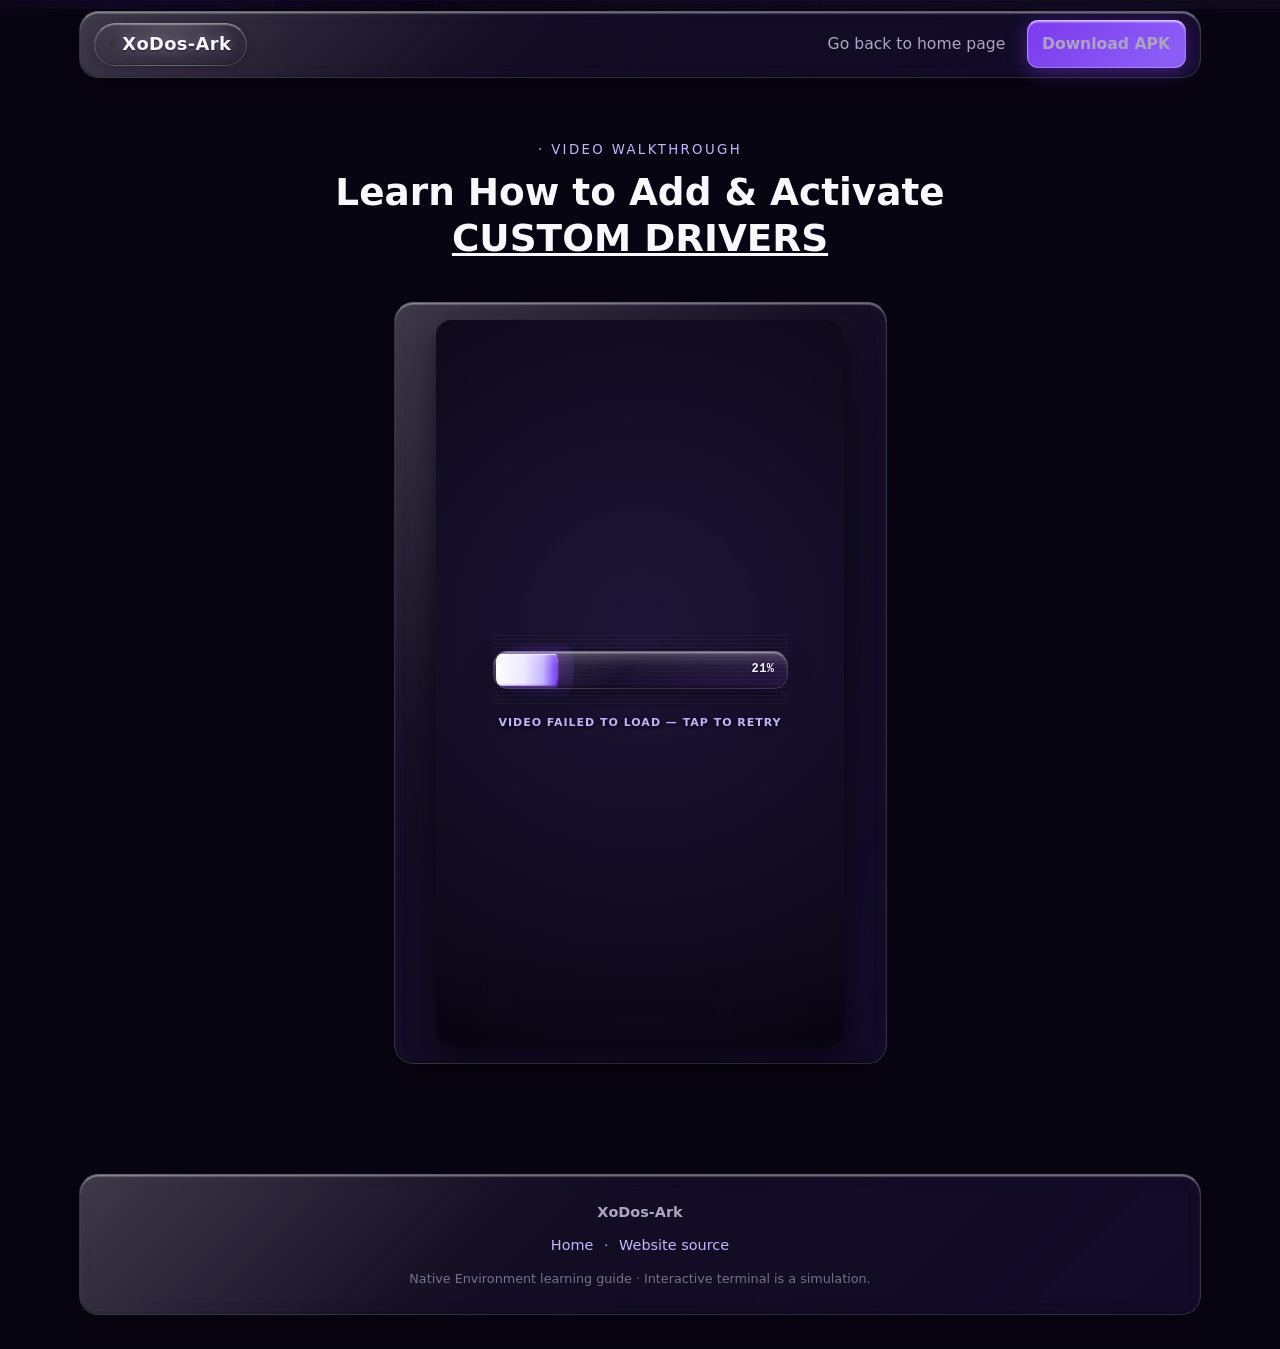
==== Active-cd-native.html @ 04476f74 "adding the html file that show User that how to add and set custom drivers for native part" ====
<!DOCTYPE html>
<html lang="en">
<head>
  <meta charset="UTF-8">
  <meta name="viewport" content="width=device-width, initial-scale=1.0, maximum-scale=5.0, viewport-fit=cover">
  <meta name="theme-color" content="#080512">
  <meta name="description" content="XoDos-Ark is a native Android app that wraps the XoDos emulator in a secure container.">
  <title>XoDos-Ark — Custom Drivers &amp; PRoot Vulkan Setup</title>

  <style>
    .native-command-row {
      display: flex;
      align-items: center;
      justify-content: flex-start;
      flex-wrap: wrap;
      gap: 0.65rem;
      width: 100%;
      margin-top: 0.45rem;
    }

    .native-command-row code {
      display: inline-block;
      order: 0;
      flex: 1 1 auto;
      min-width: 0;
      max-width: 100%;
      overflow-wrap: anywhere;
      white-space: normal;
    }

    .native-command-row .copy-command {
      order: 1;
      flex: 0 0 auto;
      margin-left: auto;
      min-height: 2.15rem;
      padding: 0.5rem 0.75rem;
      cursor: pointer;
    }

    .copy-command.is-copied {
      opacity: 0.8;
    }
  </style>

  <link rel="stylesheet" href="style.css">
</head>
<body>
  <div class="bg" aria-hidden="true">
    <div class="orb orb-a"></div>
    <div class="orb orb-b"></div>
    <div class="grid"></div>
  </div>

  <nav aria-label="Primary navigation">
    <div class="nav-inner glass">
      <a class="brand" href="index.html" aria-label="XoDos-Ark home">
        <img
          class="brand-logo"
          src="assets/logo.png"
          alt=""
          width="52"
          height="52"
          decoding="async"
        >
        <span>XoDos-Ark</span>
      </a>

      <button class="nav-toggle" id="navToggle" type="button" aria-label="Toggle menu" aria-expanded="false" aria-controls="navMenu">
        <span></span><span></span><span></span>
      </button>

      <div class="nav-links" id="navMenu">
        <a href="index.html">Go back to home page</a>
        <a class="btn btn-primary" href="https://github.com/xodiosx/XoDos-Ark/releases" target="_blank" rel="noopener">Download APK</a>
      </div>
    </div>
  </nav>

 

  <!-- STEP 2: VIDEO WALKTHROUGH -->
  <section class="video-section wrap" aria-labelledby="demo-title">
    <div class="sec-head rv">
      <span class="kicker">· VIDEO WALKTHROUGH</span>
      <h2 id="demo-title">Learn How to Add &amp; Activate <br><u>CUSTOM DRIVERS</u></h2>
    </div>

    <div class="video-shell glass rv">
      <div class="video-frame">
        <video
          src="active-cd.mp4"
          title="XoDos-Ark Custom Drivers walkthrough"
          controls
          playsinline
          preload="metadata"></video>
      </div>
    </div>
  </section>

  <footer class="wrap">
    <div class="glass">
      <strong>XoDos-Ark</strong>
      <div class="foot-links">
        <a href="index.html">Home</a> · <a href="https://github.com/harshlalvani157-wq/xodos-ark.web" target="_blank" rel="noopener">Website source</a>
      </div>
      <p class="fine">Native Environment learning guide · Interactive terminal is a simulation.</p>
    </div>
  </footer>

  <!-- Copy handler matching improve-perfomance.html -->
  <script>
    (function () {
      'use strict';

      var buttons = document.querySelectorAll('[data-copy-target]');

      buttons.forEach(function (button) {
        button.addEventListener('click', async function () {
          var targetId = button.getAttribute('data-copy-target');
          var commandElement = document.getElementById(targetId);

          if (!commandElement) return;

          var commandText = commandElement.textContent.trim();
          var label = button.querySelector('span');

          async function copyText(text) {
            if (navigator.clipboard && window.isSecureContext) {
              await navigator.clipboard.writeText(text);
              return true;
            }

            var helper = document.createElement('textarea');
            helper.value = text;
            helper.setAttribute('readonly', '');
            helper.style.position = 'fixed';
            helper.style.left = '-9999px';
            helper.style.top = '0';

            document.body.appendChild(helper);
            helper.select();
            helper.setSelectionRange(0, helper.value.length);

            var successful = false;
            try {
              successful = document.execCommand('copy');
            } finally {
              document.body.removeChild(helper);
            }

            if (!successful) {
              throw new Error('Clipboard copy failed');
            }

            return true;
          }

          try {
            await copyText(commandText);
            button.classList.add('is-copied');
            if (label) label.textContent = 'Copied!';

            if (button._copyTimer) {
              clearTimeout(button._copyTimer);
            }

            button._copyTimer = setTimeout(function () {
              button.classList.remove('is-copied');
              if (label) label.textContent = 'Copy';
            }, 1800);
          } catch (error) {
            if (label) label.textContent = 'Failed';
            setTimeout(function () {
              if (label) label.textContent = 'Copy';
            }, 1800);
          }
        });
      });
    })();
  </script>

  <script src="main.js" defer></script>
</body>
</html>
---- style.css ----
:root {
  --bg: #080512;
  --bg-subtle: #120b22;
  --violet: #8b5cf6;
  --violet-glow: rgba(139, 92, 246, 0.4);
  --violet-soft: #c4b5fd;
  --ink: #f8f7fc;
  --ink-dim: #ada4c3;

  /* Optical Glass Tokens */
  --glass-bg: linear-gradient(135deg, rgba(255, 255, 255, 0.08) 0%, rgba(20, 13, 38, 0.6) 45%, rgba(139, 92, 246, 0.08) 100%);
  --glass-stroke: rgba(255, 255, 255, 0.14);
  --glass-stroke-top: rgba(255, 255, 255, 0.35);

  --lens-shadow: 0 10px 30px -8px rgba(2, 1, 8, 0.7),
                 inset 0 1.5px 1px 0 rgba(255, 255, 255, 0.4),
                 inset 0 -1.5px 2px 0 rgba(0, 0, 0, 0.4),
                 inset 0 0 16px 0 rgba(139, 92, 246, 0.06);

  --radius: 1.15rem;
  --font: system-ui, -apple-system, "Segoe UI", Roboto, "Helvetica Neue", Arial, sans-serif;
  --mono: ui-monospace, SFMono-Regular, Menlo, Consolas, monospace;
}

* {
  margin: 0;
  padding: 0;
  box-sizing: border-box;
}

/* Fluid Auto-Scaler: Everything based on rem scales to screen width */
html {
  scroll-behavior: smooth;
  font-size: clamp(13.5px, 3.8vw, 17px);
  background-color: var(--bg);
}

body {
  min-height: calc(var(--vvh, 1vh) * 100);
  background: var(--bg);
  color: var(--ink);
  font-family: var(--font);
  line-height: 1.55;
  overflow-x: hidden;
  -webkit-font-smoothing: antialiased;
  -webkit-tap-highlight-color: transparent;
}

::selection {
  background: var(--violet);
  color: #fff;
}

img, svg {
  max-width: 100%;
  height: auto;
}

.wrap {
  width: 100%;
  max-width: 68rem;
  margin: 0 auto;
  padding-inline: max(1rem, env(safe-area-inset-left), env(safe-area-inset-right));
}

/* ==========================================================================
   LOW-END OPTIMIZED AMBIENT BACKGROUND
   ========================================================================== */
.bg {
  position: fixed;
  inset: 0;
  z-index: -2;
  overflow: hidden;
  background: radial-gradient(1200px 700px at 80% -10%, var(--bg-subtle), transparent 70%), var(--bg);
  pointer-events: none;
}

.orb {
  position: absolute;
  border-radius: 50%;
  opacity: 0.65;
  transform: translateZ(0);
  will-change: transform;
}

.orb-a {
  width: 55vmax;
  height: 55vmax;
  left: -15vmax;
  top: -15vmax;
  background: radial-gradient(circle closest-side, rgba(91, 33, 182, 0.45) 0%, rgba(91, 33, 182, 0.2) 40%, rgba(91, 33, 182, 0.04) 70%, transparent 100%);
  animation: drift 28s ease-in-out infinite alternate;
}

.orb-b {
  width: 48vmax;
  height: 48vmax;
  right: -12vmax;
  bottom: -12vmax;
  background: radial-gradient(circle closest-side, rgba(67, 24, 154, 0.4) 0%, rgba(49, 46, 129, 0.18) 45%, rgba(49, 46, 129, 0.03) 75%, transparent 100%);
  animation: drift 34s ease-in-out infinite alternate-reverse;
}

@keyframes drift {
  0% { transform: translate3d(0, 0, 0); }
  100% { transform: translate3d(4vmax, 3vmax, 0); }
}

.grid {
  position: absolute;
  inset: 0;
  background-image: 
    linear-gradient(rgba(167, 139, 250, 0.04) 1px, transparent 1px),
    linear-gradient(90deg, rgba(167, 139, 250, 0.04) 1px, transparent 1px);
  background-size: 3.2rem 3.2rem;
  mask-image: radial-gradient(ellipse 90% 70% at 50% 0%, #000 35%, transparent 75%);
  -webkit-mask-image: radial-gradient(ellipse 90% 70% at 50% 0%, #000 35%, transparent 75%);
}

/* ==========================================================================
   CONVEX OPTICAL GLASS
   ========================================================================== */
.glass {
  position: relative;
  background: var(--glass-bg);
  border: 1px solid var(--glass-stroke);
  border-top-color: var(--glass-stroke-top);
  border-radius: var(--radius);
  box-shadow: var(--lens-shadow);
  backdrop-filter: blur(9px) saturate(145%);
  -webkit-backdrop-filter: blur(9px) saturate(145%);
  transform: translateZ(0);
}

.glass::before {
  content: "";
  position: absolute;
  inset: 0;
  border-radius: inherit;
  pointer-events: none;
  background: linear-gradient(135deg, rgba(255, 255, 255, 0.15) 0%, rgba(255, 255, 255, 0.02) 35%, transparent 100%);
}

/* ==========================================================================
   NAVIGATION BAR (Auto-Scaled & Safe-Area Aware)
   ========================================================================== */
nav {
  position: sticky;
  top: max(0.6rem, env(safe-area-inset-top));
  z-index: 100;
  width: 100%;
  max-width: 68rem;
  margin: 0.5rem auto 0;
  padding-inline: max(1rem, env(safe-area-inset-left), env(safe-area-inset-right));
}

.nav-inner {
  display: flex;
  align-items: center;
  justify-content: space-between;
  gap: 0.75rem;
  padding: 0.5rem 0.85rem;
  min-height: 3.6rem;
  overflow: visible !important;
}

.brand {
  position: relative;
  display: flex;
  align-items: center;
  gap: 0.6rem;
  font-weight: 750;
  letter-spacing: 0.02em;
  color: var(--ink);
  text-decoration: none;
  font-size: 1.05rem;
  padding: 0.4rem 0.85rem;
  border-radius: 999px;
  background: radial-gradient(ellipse at 50% -20%, rgba(255, 255, 255, 0.18) 0%, rgba(255, 255, 255, 0.02) 65%, transparent 100%);
  border: 1px solid rgba(255, 255, 255, 0.16);
  border-top-color: rgba(255, 255, 255, 0.45);
  box-shadow: inset 0 1px 1px rgba(255, 255, 255, 0.35), inset 0 -1px 2px rgba(0, 0, 0, 0.3), 0 2px 8px rgba(0, 0, 0, 0.2);
  transition: transform 0.2s cubic-bezier(0.16, 1, 0.3, 1), box-shadow 0.2s;
}

.brand-logo {
  display: block;
  width: 2.25px;
  height: 2.25px;
  flex: 0 0 auto;
  object-fit: contain;
  background: transparent;
  border: 0;
  border-radius: 50%;
  filter: drop-shadow(0 0 8px rgba(139, 92, 246, 0.42));
}

@media (max-width: 36rem) {
  .brand-logo {
    width: 2.85rem;
    height: 2.85rem;
  }
  .brand {
    gap: 0.55rem;
    padding-inline: 0.7rem;
  }
}

.brand span {
  text-shadow: 0 1px 3px rgba(0, 0, 0, 0.7), 0 0 10px rgba(196, 181, 253, 0.5);
}

.brand:hover, .brand:active {
  transform: scale(1.04);
}

.nav-toggle {
  display: none;
  flex-direction: column;
  justify-content: center;
  gap: 0.3rem;
  width: 2.75rem;
  height: 2.75rem;
  padding: 0.65rem;
  background: rgba(255, 255, 255, 0.06);
  border: 1px solid var(--glass-stroke);
  border-top-color: var(--glass-stroke-top);
  border-radius: 0.75rem;
  cursor: pointer;
  box-shadow: inset 0 1px 1px rgba(255, 255, 255, 0.3);
  z-index: 1010;
}

.nav-toggle span {
  display: block;
  height: 2px;
  width: 100%;
  background: var(--ink);
  border-radius: 2px;
  transition: transform 0.22s ease, opacity 0.18s ease;
}

.nav-toggle[aria-expanded="true"] span:nth-child(1) { transform: translateY(6px) rotate(45deg); }
.nav-toggle[aria-expanded="true"] span:nth-child(2) { opacity: 0; }
.nav-toggle[aria-expanded="true"] span:nth-child(3) { transform: translateY(-6px) rotate(-45deg); }

.nav-links {
  display: flex;
  gap: 0.4rem;
  align-items: center;
}

.nav-links a {
  color: var(--ink-dim);
  text-decoration: none;
  font-size: 0.92rem;
  padding: 0.5rem 0.85rem;
  border-radius: 0.65rem;
  transition: color 0.2s, background 0.2s;
}

.nav-links a:hover {
  color: var(--ink);
  background: rgba(255, 255, 255, 0.08);
}

/* ==========================================================================
   BUTTONS & BADGES
   ========================================================================== */
.btn {
  display: inline-flex;
  align-items: center;
  justify-content: center;
  gap: 0.5rem;
  padding: 0.75rem 1.4rem;
  min-height: 2.85rem;
  border-radius: 0.85rem;
  font-weight: 600;
  font-size: 0.95rem;
  text-decoration: none;
  cursor: pointer;
  border: 1px solid var(--glass-stroke);
  border-top-color: var(--glass-stroke-top);
  color: var(--ink);
  background: rgba(255, 255, 255, 0.06);
  backdrop-filter: blur(8px);
  -webkit-backdrop-filter: blur(8px);
  box-shadow: inset 0 1px 1px rgba(255, 255, 255, 0.3), inset 0 -1px 2px rgba(0, 0, 0, 0.3), 0 4px 16px rgba(0, 0, 0, 0.35);
  transition: transform 0.2s cubic-bezier(0.16, 1, 0.3, 1), box-shadow 0.2s ease, border-color 0.2s;
}

.btn:hover {
  transform: translateY(-2px) scale(1.02);
  background: rgba(255, 255, 255, 0.1);
  border-top-color: rgba(255, 255, 255, 0.55);
}

.btn:active {
  transform: translateY(0) scale(0.98);
}

.btn-primary {
  background: linear-gradient(135deg, #7c3aed, #8b5cf6 85%);
  border: 1px solid rgba(255, 255, 255, 0.3);
  border-top: 1px solid rgba(255, 255, 255, 0.65);
  color: #fff;
  box-shadow: 0 4px 20px rgba(124, 58, 237, 0.45), inset 0 1.5px 1px rgba(255, 255, 255, 0.45);
}

.badge {
  display: inline-flex;
  align-items: center;
  gap: 0.5rem;
  font-size: 0.75rem;
  letter-spacing: 0.1em;
  text-transform: uppercase;
  color: var(--violet-soft);
  padding: 0.45rem 1rem;
  border-radius: 999px;
  margin-bottom: 1.4rem;
  background: radial-gradient(ellipse at 50% -20%, rgba(255, 255, 255, 0.22) 0%, rgba(139, 92, 246, 0.1) 60%, rgba(10, 6, 20, 0.5) 100%);
  border: 1px solid rgba(255, 255, 255, 0.18);
  border-top-color: rgba(255, 255, 255, 0.45);
  box-shadow: inset 0 1px 1px rgba(255, 255, 255, 0.35), 0 4px 12px rgba(0, 0, 0, 0.3);
}

.dot {
  width: 0.45rem;
  height: 0.45rem;
  border-radius: 50%;
  background: #34d399;
  box-shadow: 0 0 8px #34d399;
}

/* ==========================================================================
   HERO SECTION
   ========================================================================== */
.hero {
  padding-block: clamp(2.8rem, 10vw, 5rem) clamp(2rem, 7vw, 3.5rem);
  text-align: center;
}

.hero h1 {
  font-size: clamp(1.75rem, 6.8vw, 3.5rem);
  line-height: 1.18;
  font-weight: 800;
  letter-spacing: -0.025em;
  margin-bottom: 1.1rem;
  background: linear-gradient(180deg, #ffffff 40%, #c4b5fd 100%);
  -webkit-background-clip: text;
  background-clip: text;
  color: transparent;
}

.ark {
  background: linear-gradient(120deg, #c4b5fd, #8b5cf6 60%, #6d28d9);
  -webkit-background-clip: text;
  background-clip: text;
  color: transparent;
}

.hero p.sub {
  max-width: 38rem;
  margin: 0 auto 1.8rem;
  color: var(--ink-dim);
  font-size: clamp(0.92rem, 3.5vw, 1.05rem);
}

.cta {
  display: flex;
  gap: 0.75rem;
  justify-content: center;
  flex-wrap: wrap;
}

.cta .btn {
  width: 100%;
  max-width: 20rem;
}

.tagline {
  margin-top: 1.6rem;
  font-size: 0.88rem;
  color: var(--ink-dim);
  font-style: italic;
  opacity: 0.85;
}

section {
  padding-block: clamp(2.2rem, 8vw, 4rem);
}

.sec-head {
  text-align: center;
  margin-bottom: clamp(1.6rem, 5vw, 2.4rem);
}

.kicker {
  font-size: 0.78rem;
  letter-spacing: 0.18em;
  text-transform: uppercase;
  color: var(--violet-soft);
}

.sec-head h2 {
  font-size: clamp(1.4rem, 5.5vw, 2.2rem);
  line-height: 1.22;
  font-weight: 750;
  margin-top: 0.5rem;
}

.sec-head p {
  color: var(--ink-dim);
  max-width: 35rem;
  margin: 0.6rem auto 0;
  font-size: 0.95rem;
}

.video-section {
  padding-top: clamp(2rem, 7vw, 3.5rem);
}

.video-shell {
  max-width: 29rem;
  margin: 0 auto;
  padding: clamp(0.65rem, 2vw, 1rem);
}

.video-frame {
  position: relative;
  width: min(100%, 24rem);
  aspect-ratio: 9 / 16;
  margin: 0 auto;
  overflow: hidden;
  border-radius: calc(var(--radius) - 0.25rem);
  background: #05030b;
  box-shadow: 0 12px 28px rgba(2, 1, 8, 0.55), inset 0 0 0 1px rgba(255, 255, 255, 0.1);
}

.video-frame iframe {
  display: block;
  width: 100%;
  height: 100%;
  border: 0;
}

.video-note {
  margin: 0.7rem 0.25rem 0;
  color: var(--ink-dim);
  font-size: 0.78rem;
  text-align: center;
}

.command-shell {
  position: relative;
  display: flex;
  align-items: stretch;
  gap: 0.55rem;
  margin: 0.7rem 0.25rem 0;
  padding: 0.7rem;
  border: 1px solid rgba(255, 255, 255, 0.14);
  border-top-color: rgba(255, 255, 255, 0.3);
  border-radius: 0.85rem;
  background: rgba(4, 2, 12, 0.72);
  box-shadow: inset 0 1px 1px rgba(255, 255, 255, 0.08), 0 8px 18px rgba(2, 1, 8, 0.28);
}

.command-block {
  flex: 1;
  min-width: 0;
  margin: 0;
  overflow-x: auto;
  color: var(--violet-soft);
  font: 0.82rem/1.6 var(--mono);
  white-space: pre;
  scrollbar-width: thin;
  scrollbar-color: rgba(196, 181, 253, 0.38) transparent;
}

.copy-command {
  flex: 0 0 auto;
  align-self: center;
  display: inline-flex;
  align-items: center;
  justify-content: center;
  gap: 0.35rem;
  min-height: 2.4rem;
  padding: 0.55rem 0.75rem;
  border: 1px solid rgba(255, 255, 255, 0.25);
  border-top-color: rgba(255, 255, 255, 0.55);
  border-radius: 0.65rem;
  color: #fff;
  background: linear-gradient(135deg, rgba(124, 58, 237, 0.9), rgba(139, 92, 246, 0.72));
  box-shadow: 0 4px 14px rgba(124, 58, 237, 0.3), inset 0 1px 1px rgba(255, 255, 255, 0.35);
  font: 600 0.82rem/1 var(--font);
  cursor: pointer;
  transition: transform 0.2s ease, filter 0.2s ease, background 0.2s ease;
}

.copy-command svg {
  width: 1rem;
  height: 1rem;
  fill: none;
  stroke: currentColor;
  stroke-linecap: round;
  stroke-linejoin: round;
  stroke-width: 1.8;
}

.copy-command:hover { filter: brightness(1.12); transform: translateY(-1px); }
.copy-command:active { transform: translateY(0) scale(0.97); }
.copy-command:focus-visible { outline: 2px solid var(--violet-soft); outline-offset: 2px; }
.copy-command.is-copied { background: linear-gradient(135deg, #059669, #10b981); }

@media (max-width: 28rem) {
  .command-shell { align-items: flex-start; }
  .copy-command span { display: none; }
  .copy-command { padding-inline: 0.65rem; }
}

.cards {
  display: grid;
  grid-template-columns: 1fr;
  gap: 1rem;
}

.card {
  position: relative;
  min-width: 0;
  padding: 1.4rem 1.25rem;
  overflow: hidden;
  content-visibility: auto;
  contain-intrinsic-size: 14rem;
  transition: transform 0.25s cubic-bezier(0.16, 1, 0.3, 1), box-shadow 0.25s ease, border-color 0.25s ease;
}

.card::after {
  content: "";
  position: absolute;
  inset: 0;
  border-radius: inherit;
  pointer-events: none;
  background: radial-gradient(ellipse 110% 70% at 50% 0%, rgba(255, 255, 255, 0.2) 0%, rgba(255, 255, 255, 0.02) 50%, transparent 80%),
              radial-gradient(circle at 80% 100%, rgba(139, 92, 246, 0.12) 0%, transparent 60%);
  opacity: 0.85;
}

.card:hover, .card:active {
  transform: translateY(-3px) scale(1.02);
  border-top-color: rgba(255, 255, 255, 0.55);
  box-shadow: 0 16px 36px -8px rgba(2, 1, 8, 0.8),
              inset 0 1.5px 1.5px rgba(255, 255, 255, 0.45),
              inset 0 0 20px rgba(167, 139, 250, 0.15);
}

.icon {
  position: relative;
  z-index: 1;
  width: 2.85rem;
  height: 2.85rem;
  border-radius: 0.85rem;
  display: grid;
  place-items: center;
  background: radial-gradient(circle at 35% 30%, rgba(255, 255, 255, 0.22) 0%, rgba(139, 92, 246, 0.16) 50%, rgba(20, 10, 40, 0.4) 100%);
  border: 1px solid rgba(255, 255, 255, 0.22);
  border-top-color: rgba(255, 255, 255, 0.55);
  margin-bottom: 1rem;
  color: var(--violet-soft);
  box-shadow: inset 0 1px 1px rgba(255, 255, 255, 0.4), 0 4px 12px rgba(0, 0, 0, 0.3);
  transition: transform 0.25s cubic-bezier(0.16, 1, 0.3, 1);
}

.icon svg {
  width: 1.45rem;
  height: 1.45rem;
}

.card:hover .icon, .card:active .icon {
  transform: scale(1.1) translateY(-2px);
}

.card h3 {
  font-size: 1.12rem;
  margin-bottom: 0.5rem;
}

.card p {
  font-size: 0.92rem;
  color: var(--ink-dim);
}

.quote {
  display: block;
  margin-top: 0.9rem;
  font-size: 0.82rem;
  font-style: italic;
  color: var(--violet-soft);
  opacity: 0.85;
}
/* ==========================================================================
   STEPS & TERMINAL
   ========================================================================== */
.steps {
  display: grid;
  gap: 0.9rem;
  max-width: 46rem;
  margin: 0 auto;
}

.step {
  position: relative;
  display: flex;
  gap: 1rem;
  padding: 1.15rem;
  align-items: flex-start;
  min-width: 0;
  content-visibility: auto;
  contain-intrinsic-size: 7rem;
  transition: transform 0.2s cubic-bezier(0.16, 1, 0.3, 1);
}

.step:hover {
  transform: translateY(-2px) scale(1.015);
}

.step > div {
  min-width: 0;
  flex: 1;
}

.num {
  flex: none;
  width: 2.35rem;
  height: 2.35rem;
  border-radius: 50%;
  display: grid;
  place-items: center;
  font-weight: 700;
  font-size: 0.95rem;
  color: #fff;
  background: linear-gradient(135deg, #7c3aed, #a78bfa);
  border: 1px solid rgba(255, 255, 255, 0.4);
  box-shadow: 0 0 14px var(--violet-glow);
}

.step h3 {
  font-size: 1.05rem;
  margin-bottom: 0.25rem;
}

.step p {
  font-size: 0.9rem;
  color: var(--ink-dim);
}

pre {
  max-width: 100%;
  overflow-x: auto;
  margin-top: 0.65rem;
  padding: 0.65rem 0.85rem;
  line-height: 1.45;
  font-family: var(--mono);
  font-size: 0.8rem;
  background: rgba(6, 4, 14, 0.7);
  border: 1px solid rgba(255, 255, 255, 0.1);
  border-top-color: rgba(255, 255, 255, 0.2);
  border-radius: 0.6rem;
  color: #c4b5fd;
  box-shadow: inset 0 2px 4px rgba(0, 0, 0, 0.4);
}

/* Inline code — commands, package names and flags called out in prose. */
code {
  font-family: var(--mono);
  font-size: 0.86em;
  background: rgba(6, 4, 14, 0.65);
  border: 1px solid rgba(255, 255, 255, 0.09);
  border-radius: 0.35em;
  padding: 0.1em 0.4em;
  color: #c4b5fd;
  word-break: break-word;
}

pre code {
  background: none;
  border: none;
  padding: 0;
  font-size: 1em;
  color: inherit;
  word-break: normal;
}

/* ==========================================================================
   PACKAGE-MANAGER ROWS (one distro family = one tool + its commands)
   ========================================================================== */
.pkg-list {
  display: grid;
  gap: 0.5rem;
  margin-top: 0.75rem;
}

.pkg {
  display: grid;
  grid-template-columns: 1fr;
  gap: 0.4rem 0.9rem;
  padding: 0.7rem 0.85rem;
  background: rgba(6, 4, 14, 0.5);
  border: 1px solid rgba(255, 255, 255, 0.1);
  border-top-color: rgba(255, 255, 255, 0.18);
  border-radius: 0.7rem;
  min-width: 0;
}

.pkg-name {
  display: flex;
  flex-direction: column;
  gap: 0.15rem;
  font-weight: 700;
  font-size: 0.92rem;
  min-width: 0;
}

.pkg-name .mgr {
  font-weight: 500;
  font-size: 0.68rem;
  letter-spacing: 0.1em;
  text-transform: uppercase;
  color: var(--violet-soft);
}

.pkg-cmds {
  display: flex;
  flex-direction: column;
  gap: 0.4rem;
  min-width: 0;
}

.pkg-cmd {
  display: flex;
  gap: 0.6rem;
  align-items: baseline;
  min-width: 0;
}

.cmd-l {
  flex: none;
  width: 5rem;
  font-size: 0.66rem;
  letter-spacing: 0.1em;
  text-transform: uppercase;
  color: var(--ink-dim);
}

.pkg-cmd code {
  min-width: 0;
  overflow-x: auto;
  white-space: nowrap;
}

@media (min-width: 42rem) {
  .pkg { grid-template-columns: minmax(9rem, 14rem) 1fr; align-items: center; }
}

/* ==========================================================================
   DOWNLOAD CARD & CHIPS
   ========================================================================== */
.dl-card {
  max-width: 40rem;
  margin: 0 auto;
  text-align: center;
  padding: clamp(1.8rem, 6vw, 2.8rem) clamp(1.2rem, 5vw, 2rem);
}

.dl-card h2 {
  font-size: clamp(1.4rem, 5vw, 2.1rem);
  margin: 0.5rem 0 0.75rem;
}

.dl-card p {
  color: var(--ink-dim);
  margin-bottom: 1.6rem;
  font-size: 0.95rem;
}

.dl-card .btn {
  width: 100%;
  max-width: 20rem;
}

.req {
  display: flex;
  gap: 0.5rem;
  justify-content: center;
  flex-wrap: wrap;
  margin-top: 1.5rem;
}

.chip {
  font-size: 0.76rem;
  padding: 0.4rem 0.85rem;
  border-radius: 999px;
  color: var(--ink-dim);
  border: 1px solid rgba(255, 255, 255, 0.12);
  border-top-color: rgba(255, 255, 255, 0.25);
  background: rgba(255, 255, 255, 0.04);
}

.chip b {
  color: var(--ink);
}

.chip-ok   { color: #34d399; border-color: rgba(52, 211, 153, 0.35); }
.chip-warn { color: #f59e0b; border-color: rgba(245, 158, 11, 0.35); }
.chip-heavy{ color: #fb7185; border-color: rgba(251, 113, 133, 0.35); }

/* ============================================================================
   COMMUNITY
   ============================================================================ */
.community-grid {
  display: grid;
  grid-template-columns: repeat(2, minmax(0, 1fr));
  gap: 1rem;
  max-width: 55rem;
  margin: 0 auto;
}

.community-card {
  position: relative;
  display: flex;
  flex-direction: column;
  align-items: center;
  min-width: 0;
  aspect-ratio: 1 / 1;
  padding: clamp(1.35rem, 4vw, 1.8rem);
  overflow: hidden;
  justify-content: center;
  color: var(--ink);
  text-decoration: none;
  transition: transform 0.25s cubic-bezier(0.16, 1, 0.3, 1), box-shadow 0.25s ease, border-color 0.25s ease;
}

.community-card::after {
  content: "";
  position: absolute;
  inset: 0;
  border-radius: inherit;
  pointer-events: none;
  background: radial-gradient(circle at 95% 0%, rgba(139, 92, 246, 0.24), transparent 48%);
}

.community-card:hover,
.community-card:active {
  transform: translateY(-3px);
  border-top-color: rgba(255, 255, 255, 0.55);
  box-shadow: 0 16px 36px -8px rgba(2, 1, 8, 0.8), inset 0 1.5px 1.5px rgba(255, 255, 255, 0.45), inset 0 0 20px rgba(167, 139, 250, 0.15);
}

.community-card:focus-visible {
  outline: 2px solid var(--violet-soft);
  outline-offset: 4px;
}

.community-icon,
.community-card h3 {
  position: relative;
  z-index: 1;
}

.community-icon {
  display: grid;
  place-items: center;
  width: 100%;
  height: 100%;
  color: #fff;
  transition: transform 0.25s cubic-bezier(0.16, 1, 0.3, 1);
}

.community-icon svg {
  width: clamp(5rem, 18vw, 9rem);
  height: clamp(5rem, 18vw, 9rem);
  filter: drop-shadow(0 0 14px rgba(196, 181, 253, 0.28));
}

.community-card:hover .community-icon,
.community-card:active .community-icon {
  transform: scale(1.1) translateY(-2px);
}

/* Compact one-line-per-option rows — used for the Desktop
   Environment list, where six full cards would be too much scroll
   for what's really just a name + verdict + a couple of tags. */
.de-row {
  display: flex;
  flex-wrap: wrap;
  align-items: center;
  gap: 0.6rem 0.9rem;
  padding: 0.9rem 1.1rem;
}

.de-row + .de-row {
  margin-top: 0.6rem;
}

.de-row .de-name {
  font-weight: 700;
  flex: none;
  min-width: 6rem;
}

.de-row .de-desc {
  flex: 1 1 16rem;
  font-size: 0.88rem;
  color: var(--ink-dim);
}

.de-row .de-tags {
  display: flex;
  gap: 0.4rem;
  flex-wrap: wrap;
}

.sub-kicker {
  display: block;
  font-size: 0.75rem;
  letter-spacing: 0.14em;
  text-transform: uppercase;
  color: var(--violet-soft);
  margin: 2.4rem 0 0.5rem;
}
/* ==========================================================================
   FOOTER
   ========================================================================== */
footer {
  padding: 2.5rem 0 calc(2rem + env(safe-area-inset-bottom));
  text-align: center;
  color: var(--ink-dim);
  font-size: 0.85rem;
}

footer .glass {
  padding: 1.5rem 1.25rem;
}

footer a {
  color: var(--violet-soft);
  text-decoration: none;
  padding: 0.2rem 0.35rem;
}

.foot-links {
  margin-top: 0.65rem;
}

.fine {
  margin-top: 0.75rem;
  font-size: 0.75rem;
  opacity: 0.65;
}

.rv {
  opacity: 0;
  transform: translateY(14px);
  transition: opacity 0.45s ease, transform 0.45s ease;
}

.rv.in {
  opacity: 1;
  transform: none;
}

/* ==========================================================================
   RESPONSIVE DESIGN & MOBILE DRAWER ADAPTATION
   ========================================================================== */
@media (min-width: 36rem) {
  .cards { grid-template-columns: repeat(2, 1fr); }
  .cta .btn, .dl-card .btn { width: auto; }
}

@media (min-width: 50rem) {
  .cards { grid-template-columns: repeat(3, 1fr); gap: 1.15rem; }
  .br-lg { display: inline; }
}

/* Mobile Screen Layout
   Raised from 49.99rem: five nav links + the download button no
   longer fit one desktop row below ~64rem (1024px) once Prerequisites/
   Choose Stack/Known Issues were added — this keeps the nav from
   overflowing on tablets and small laptops instead of just phones. */
@media (max-width: 64rem) {
  .nav-toggle {
    display: flex;
    z-index: 1010;
  }

  .nav-links {
    position: absolute;
    top: calc(100% + 0.6rem);
    left: 0;
    right: 0;
    z-index: 1000;
    display: flex;
    flex-direction: column;
    align-items: stretch;
    gap: 0.5rem;
    padding: 1rem;
    border-radius: 1.15rem;
    background: linear-gradient(135deg, rgba(25, 16, 46, 0.97) 0%, rgba(14, 9, 28, 0.98) 100%);
    border: 1px solid rgba(255, 255, 255, 0.18);
    border-top-color: rgba(255, 255, 255, 0.45);
    backdrop-filter: blur(14px) saturate(140%);
    -webkit-backdrop-filter: blur(14px) saturate(140%);
    box-shadow: 0 16px 40px rgba(0, 0, 0, 0.75), inset 0 1.5px 1px rgba(255, 255, 255, 0.35);
    opacity: 0;
    visibility: hidden;
    pointer-events: none;
    transform: translateY(-8px) scale(0.98);
    transition: opacity 0.24s cubic-bezier(0.16, 1, 0.3, 1), transform 0.24s cubic-bezier(0.16, 1, 0.3, 1), visibility 0.24s;
  }

  .nav-links.open {
    opacity: 1;
    visibility: visible;
    pointer-events: auto;
    transform: translateY(0) scale(1);
  }

  .nav-links a {
    padding: 0.85rem 1rem;
    font-size: 1.02rem;
    text-align: center;
    border-radius: 0.75rem;
  }

  .nav-links .btn {
    margin-top: 0.35rem;
    min-height: 3rem;
  }
}

@supports not ((backdrop-filter: blur(1px)) or (-webkit-backdrop-filter: blur(1px))) {
  .glass { background: rgba(22, 14, 40, 0.95); }
  .orb { opacity: 0.25; }
}

@media (prefers-reduced-motion: reduce) {
  *, *::before, *::after {
    animation: none !important;
    transition: none !important;
  }
  .rv {
    opacity: 1;
    transform: none;
  }
}
/* ==========================================================================
   XODOS-ARK CONTRIBUTORS — native purple optical-glass treatment
   Uses the existing root palette, glass gradient, lens shadow and radius.
   ========================================================================== */
.contributors-section {
  padding-top: clamp(2rem, 7vw, 3.5rem);
}

.contributors-panel {
  --contributors-border: rgba(196, 181, 253, 0.2);
  position: relative;
  isolation: isolate;
  overflow: hidden;
  max-width: 60rem;
  margin-inline: auto;
  padding: clamp(0.9rem, 3vw, 1.45rem);
  border-radius: calc(var(--radius) + 0.25rem);
  background: var(--glass-bg);
  border: 1px solid var(--glass-stroke);
  border-top-color: var(--glass-stroke-top);
  box-shadow: var(--lens-shadow);
  backdrop-filter: blur(9px) saturate(145%);
  -webkit-backdrop-filter: blur(9px) saturate(145%);
}

.contributors-panel::before {
  content: "";
  position: absolute;
  inset: 0;
  z-index: -1;
  pointer-events: none;
  border-radius: inherit;
  background:
    radial-gradient(ellipse 65% 55% at 50% -12%, rgba(196, 181, 253, 0.15), transparent 72%),
    radial-gradient(circle at 100% 100%, rgba(139, 92, 246, 0.12), transparent 48%);
}

.contributors-panel__glow {
  position: absolute;
  z-index: -1;
  width: 19rem;
  height: 19rem;
  right: -8rem;
  top: -12rem;
  border-radius: 50%;
  background: rgba(139, 92, 246, 0.17);
  filter: blur(48px);
  pointer-events: none;
}

.contributors-topbar {
  display: flex;
  align-items: center;
  min-height: 2.2rem;
  gap: 0.8rem;
  padding: 0.1rem 0.2rem 0.85rem;
  border-bottom: 1px solid rgba(255, 255, 255, 0.09);
}

.contributors-window-dots {
  display: flex;
  gap: 0.38rem;
  flex: none;
}

.contributors-window-dots i {
  display: block;
  width: 0.58rem;
  height: 0.58rem;
  border-radius: 50%;
  box-shadow: inset 0 1px 1px rgba(255,255,255,.32), 0 0 9px currentColor;
}

.contributors-window-dots i:nth-child(1) { color: #ff6b6b; background: #ff6b6b; }
.contributors-window-dots i:nth-child(2) { color: #f6c85f; background: #f6c85f; }
.contributors-window-dots i:nth-child(3) { color: #42d69b; background: #42d69b; }

.contributors-window-title {
  min-width: 0;
  overflow: hidden;
  color: var(--ink-dim);
  font: 0.72rem var(--mono);
  text-overflow: ellipsis;
  white-space: nowrap;
}

.contributors-window-mark {
  margin-left: auto;
  flex: none;
  color: #6ee7b7;
  font: 700 0.62rem var(--mono);
  letter-spacing: 0.08em;
}

.contributors-console {
  display: flex;
  flex-wrap: wrap;
  justify-content: space-between;
  align-items: center;
  gap: 0.8rem 1.2rem;
  padding: 1.05rem 0.2rem 1rem;
}

.contributors-command {
  min-width: 0;
  color: #f8f7fc;
  font: 500 clamp(0.76rem, 2.6vw, 0.9rem) var(--mono);
  overflow-wrap: anywhere;
}

.contributors-prompt { color: var(--violet-soft); }

.contributors-meta {
  display: inline-flex;
  flex-wrap: wrap;
  align-items: center;
  gap: 0.45rem;
  color: var(--ink-dim);
  font: 0.67rem var(--mono);
}

.contributors-live-dot {
  width: 0.42rem;
  height: 0.42rem;
  border-radius: 50%;
  background: #34d399;
  box-shadow: 0 0 10px rgba(52, 211, 153, 0.85);
}

.contributors-count {
  margin-left: 0.2rem;
  padding: 0.22rem 0.55rem;
  color: var(--violet-soft);
  border: 1px solid rgba(196, 181, 253, 0.2);
  border-radius: 999px;
  background: rgba(139, 92, 246, 0.09);
  white-space: nowrap;
}

.contributors-viewport {
  position: relative;
  overflow: hidden;
  padding-block: 0.95rem 1.15rem;
  border-top: 1px solid rgba(255, 255, 255, 0.055);
  border-bottom: 1px solid rgba(255, 255, 255, 0.075);
  mask-image: linear-gradient(90deg, transparent, #000 5%, #000 95%, transparent);
  -webkit-mask-image: linear-gradient(90deg, transparent, #000 5%, #000 95%, transparent);
}

.contributors-track {
  display: flex;
  width: max-content;
  animation: ark-contributors-marquee 52s linear infinite;
  will-change: transform;
}

.contributors-panel:hover .contributors-track,
.contributors-panel:focus-within .contributors-track {
  animation-play-state: paused;
}

.contributors-track__group {
  display: flex;
  flex: none;
  align-items: flex-start;
  gap: clamp(1.2rem, 3.5vw, 2.35rem);
  padding-inline: clamp(0.8rem, 2.4vw, 1.4rem);
}

.contributors-person {
  display: flex;
  flex: none;
  flex-direction: column;
  align-items: center;
  gap: 0.55rem;
  width: clamp(5.2rem, 14vw, 7rem);
  text-align: center;
  color: var(--ink);
  text-decoration: none;
  border-radius: 1rem;
  outline-offset: 5px;
}

.contributors-person:focus-visible {
  outline: 2px solid var(--violet-soft);
}

.contributors-avatar-shell {
  position: relative;
  display: grid;
  place-items: center;
  width: clamp(3.65rem, 10vw, 4.65rem);
  aspect-ratio: 1;
  padding: 3px;
  border-radius: 50%;
  background: linear-gradient(145deg, #e9ddff 0%, #9a75f7 38%, rgba(139, 92, 246, 0.2) 100%);
  box-shadow: 0 0 0 1px rgba(255,255,255,.13), 0 7px 24px rgba(74, 35, 156, 0.27), inset 0 1px 1px rgba(255,255,255,.5);
  transition: transform 0.25s cubic-bezier(0.16, 1, 0.3, 1), box-shadow 0.25s ease;
}

.contributors-person:hover .contributors-avatar-shell,
.contributors-person:focus-visible .contributors-avatar-shell {
  transform: translateY(-4px) scale(1.07);
  box-shadow: 0 0 0 1px rgba(255,255,255,.24), 0 0 24px var(--violet-glow), 0 9px 28px rgba(74, 35, 156, 0.38);
}

.contributors-avatar-shell img,
.contributors-avatar-fallback {
  display: block;
  width: 100%;
  height: 100%;
  aspect-ratio: 1;
  border-radius: 50%;
  object-fit: cover;
  border: 2px solid rgba(9, 5, 20, 0.92);
  background: linear-gradient(135deg, #251544, #100a20);
}

.contributors-avatar-fallback {
  display: grid;
  place-items: center;
  color: var(--violet-soft);
  font: 700 1rem var(--mono);
}

.contributors-name {
  display: block;
  max-width: 100%;
  overflow: hidden;
  color: #f8f7fc;
  font-size: 0.76rem;
  font-weight: 650;
  text-overflow: ellipsis;}

.contributors-commits {
  display: block;
  margin-top: -0.38rem;
  color: var(--ink-dim);
  font: 0.62rem var(--mono);
}

.contributors-loading {
  padding: 1.6rem 1rem;
  color: var(--ink-dim);
  font: 0.76rem var(--mono);
  white-space: nowrap;
}

.contributors-bottomline {
  display: flex;
  flex-wrap: wrap;
  align-items: center;
  justify-content: space-between;
  gap: 0.75rem 1rem;
  padding: 0.95rem 0.2rem 0.1rem;
  color: var(--ink-dim);
  font: 0.68rem var(--mono);
}

.contributors-bottomline a {
  color: var(--violet-soft);
  text-decoration: none;
  transition: color 0.2s ease;
}

.contributors-bottomline a:hover {
  color: #fff;
}

.contributors-note {
  margin: 0.8rem auto 0;
  max-width: 60rem;
  color: var(--ink-dim);
  opacity: 0.72;
  text-align: center;
  font-size: 0.75rem;
}

@keyframes ark-contributors-marquee {
  from { transform: translate3d(0, 0, 0); }
  to { transform: translate3d(-50%, 0, 0); }
}

@media (max-width: 36rem) {
  .contributors-panel { padding: 0.78rem; }
  .contributors-topbar { gap: 0.55rem; }
  .contributors-window-mark { font-size: 0.56rem; }
  .contributors-console {
    align-items: flex-start;
    flex-direction: column;
    gap: 0.55rem;
    padding-block: 0.85rem;
  }
  .contributors-meta { font-size: 0.62rem; }
  .contributors-track { animation-duration: 42s; }
  .contributors-track__group { gap: 1rem; }
  .contributors-person { width: 5.1rem; }
  .contributors-avatar-shell { width: 3.55rem; }
  .contributors-name { font-size: 0.7rem; }
  .contributors-bottomline { font-size: 0.62rem; }
}

@media (prefers-reduced-motion: reduce) {
  .contributors-viewport {
    overflow-x: auto;
    mask-image: none;
    -webkit-mask-image: none;
  }
  .contributors-track {
    animation: none;
    will-change: auto;
  }
}

@supports not ((backdrop-filter: blur(1px)) or (-webkit-backdrop-filter: blur(1px))) {
  .contributors-panel {
    background: rgba(22, 14, 40, 0.96);
  }
}


/* ===== ULTRA-LIGHTWEIGHT PURPLE LIQUID GLASS VIDEO LOADER (2GB/3GB RAM OPTIMIZED) ===== */
.video-frame video {
  display: block;
  width: 100%;
  height: 100%;
  object-fit: contain;
  background: #05030b;
}

.xodos-vid-host {
  position: relative !important;
}

.xodos-loader-overlay {
  position: absolute;
  inset: 0;
  z-index: 20;
  display: flex;
  flex-direction: column;
  align-items: center;
  justify-content: center;
  padding: 16px;
  background: radial-gradient(circle at 50% 42%, rgba(28, 16, 56, 0.86) 0%, rgba(8, 5, 18, 0.96) 100%);
  backdrop-filter: blur(8px) saturate(140%);
  -webkit-backdrop-filter: blur(8px) saturate(140%);
  opacity: 0;
  visibility: hidden;
  pointer-events: none;
  transition: opacity 0.2s ease, visibility 0.2s ease;
  contain: layout style paint;
}

.xodos-loader-overlay.is-active {
  opacity: 1;
  visibility: visible;
  pointer-events: auto;
}

/* Subtle purple grid/scanline shimmer matching .grid & .glass */
.xodos-loader-scanlines {
  position: relative;
  width: min(295px, 86%);
  padding: 16px 0;
  display: flex;
  align-items: center;
  justify-content: center;
  background-image: repeating-linear-gradient(
    to bottom,
    rgba(196, 181, 253, 0.06) 0px,
    rgba(196, 181, 253, 0.06) 1px,
    transparent 1px,
    transparent 4px
  );
}

/* Soft pre-rendered violet ambient bloom (GPU scaleX only — zero filter: blur) */
.xodos-loader-bloom {
  position: absolute;
  left: 0;
  right: 0;
  height: 54px;
  border-radius: 999px;
  background: radial-gradient(
    ellipse at 65% 50%,
    rgba(139, 92, 246, 0.44) 0%,
    rgba(124, 58, 237, 0.18) 55%,
    transparent 80%
  );
  transform-origin: left center;
  transform: scaleX(0.05);
  will-change: transform;
  pointer-events: none;
}

/* Convex Optical Liquid Glass Track (matches project .glass & .badge tokens) */
.xodos-loader-track {
  position: relative;
  width: 100%;
  height: 38px;
  border-radius: 0.85rem;
  background: var(--glass-bg, linear-gradient(135deg, rgba(255, 255, 255, 0.08) 0%, rgba(20, 13, 38, 0.65) 45%, rgba(139, 92, 246, 0.12) 100%));
  border: 1px solid var(--glass-stroke, rgba(255, 255, 255, 0.14));
  border-top-color: var(--glass-stroke-top, rgba(255, 255, 255, 0.35));
  box-shadow: var(--lens-shadow, 0 10px 30px -8px rgba(2, 1, 8, 0.7), inset 0 1.5px 1px 0 rgba(255, 255, 255, 0.4), inset 0 -1.5px 2px 0 rgba(0, 0, 0, 0.4), inset 0 0 16px 0 rgba(139, 92, 246, 0.08));
  overflow: hidden;
  display: flex;
  align-items: center;
}

/* Top specular liquid glass highlight inside track */
.xodos-loader-track::after {
  content: "";
  position: absolute;
  inset: 0;
  border-radius: inherit;
  pointer-events: none;
  z-index: 2;
  background: linear-gradient(180deg, rgba(255, 255, 255, 0.22) 0%, rgba(255, 255, 255, 0.03) 42%, transparent 100%);
}

/* Incandescent white-to-violet liquid fill bar (GPU composited scaleX) */
.xodos-loader-fill {
  position: absolute;
  inset: 2px;
  border-radius: 0.7rem;
  background: linear-gradient(
    90deg,
    #ffffff 0%,
    #ede9fe 45%,
    #c4b5fd 76%,
    #8b5cf6 92%,
    #7c3aed 100%
  );
  box-shadow:
    0 0 14px rgba(139, 92, 246, 0.75),
    inset 0 1px 1px rgba(255, 255, 255, 0.75),
    inset 0 -1px 2px rgba(76, 29, 149, 0.45);
  transform-origin: left center;
  transform: scaleX(0);
  will-change: transform;
}

/* Crisp tabular percentage counter */
.xodos-loader-pct {
  position: relative;
  z-index: 3;
  margin-left: auto;
  padding-right: 12px;
  font-family: var(--mono, ui-monospace, SFMono-Regular, Menlo, Consolas, monospace);
  font-size: 12px;
  font-weight: 700;
  letter-spacing: 0.04em;
  color: var(--ink, #f8f7fc);
  text-shadow: 0 1px 4px rgba(5, 3, 11, 0.95), 0 0 8px rgba(139, 92, 246, 0.5);
  font-variant-numeric: tabular-nums;
  user-select: none;
}

/* Status caption below bar */
.xodos-loader-label {
  margin-top: 9px;
  font-family: var(--font, system-ui, -apple-system, sans-serif);
  font-size: 11px;
  font-weight: 600;
  letter-spacing: 0.09em;
  text-transform: uppercase;
  color: var(--violet-soft, #c4b5fd);
  text-shadow: 0 1px 4px rgba(5, 3, 11, 0.85);
  text-align: center;
  user-select: none;
}

@supports not ((backdrop-filter: blur(1px)) or (-webkit-backdrop-filter: blur(1px))) {
  .xodos-loader-overlay {
    background: rgba(14, 9, 28, 0.96);
  }
}

@media (prefers-reduced-motion: reduce) {
  .xodos-loader-fill,
  .xodos-loader-bloom,
  .xodos-loader-overlay {
    transition: none !important;
  }
}
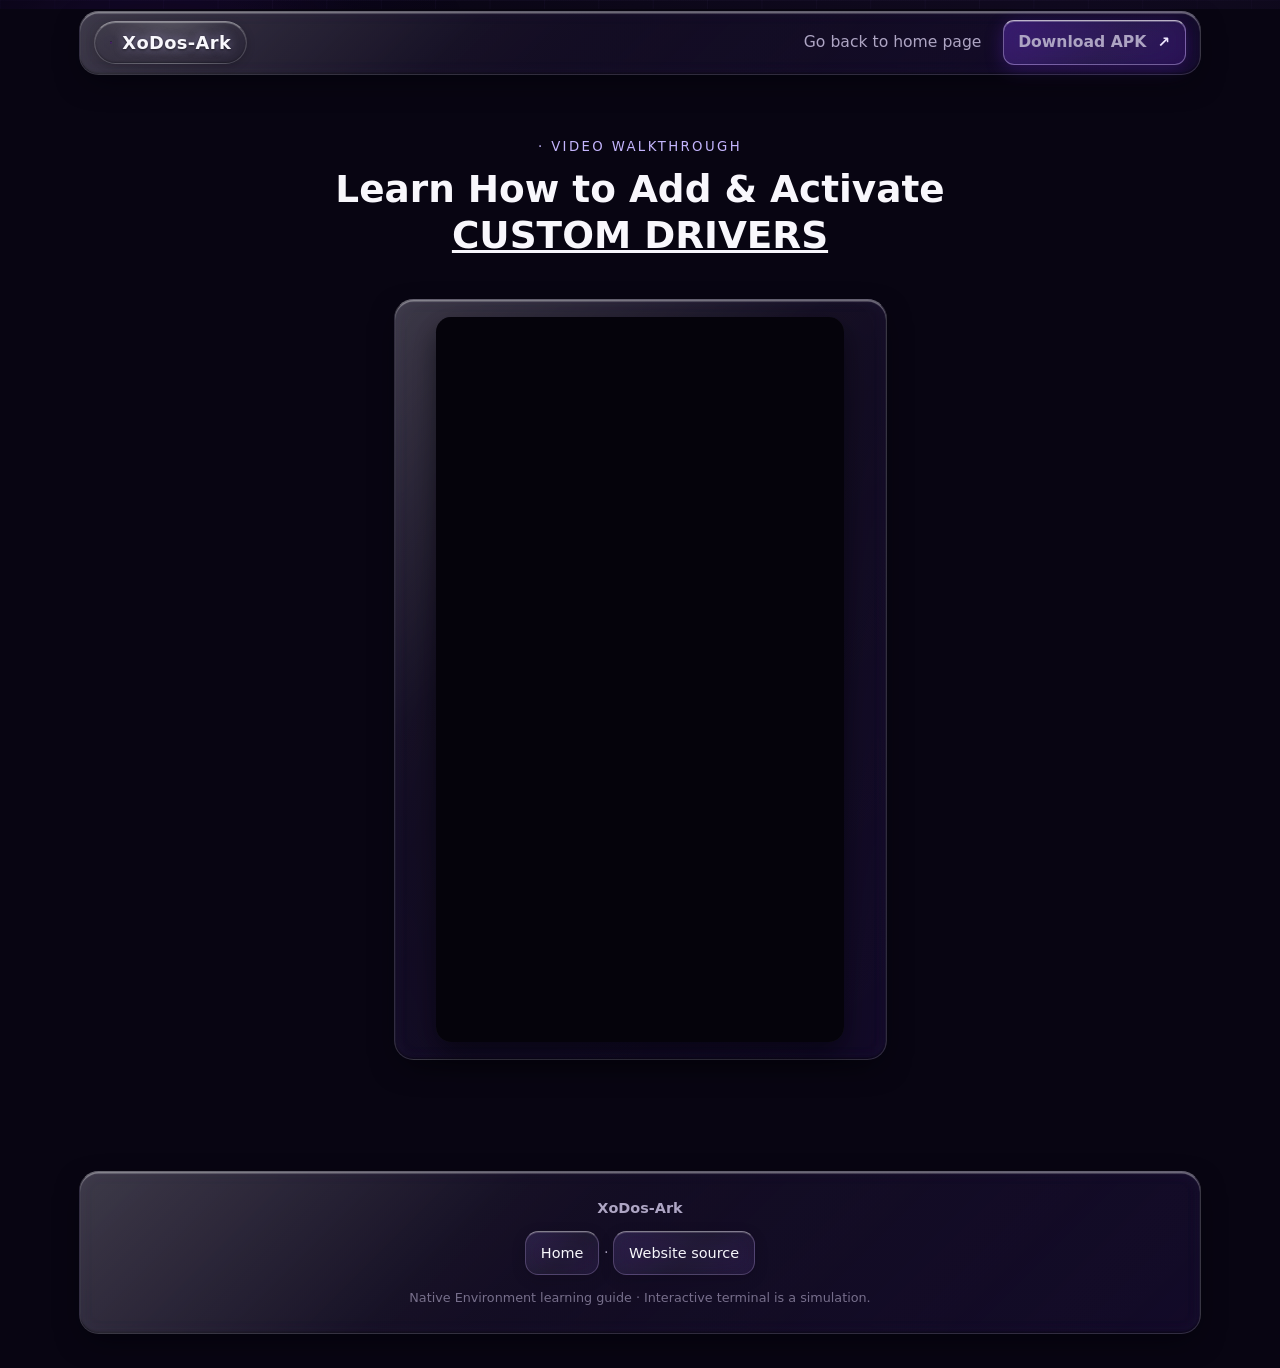
==== commit d5881933: "Update Active-cd-native.html" ====
--- a/Active-cd-native.html
+++ b/Active-cd-native.html
@@ -87,12 +87,14 @@
 
     <div class="video-shell glass rv">
       <div class="video-frame">
-        <video
-          src="active-cd.mp4"
-          title="XoDos-Ark Custom Drivers walkthrough"
-          controls
-          playsinline
-          preload="metadata"></video>
+        <iframe
+          src="about:blank"
+          data-youtube-id="PASTE_YOUTUBE_VIDEO_ID_HERE"
+          title="XoDos-Ark Active CD native walkthrough"
+          loading="lazy"
+          referrerpolicy="strict-origin-when-cross-origin"
+          allow="accelerometer; autoplay; clipboard-write; encrypted-media; gyroscope; picture-in-picture; web-share"
+          allowfullscreen></iframe>
       </div>
     </div>
   </section>
--- a/style.css
+++ b/style.css
@@ -267,45 +267,112 @@
 /* ==========================================================================
    BUTTONS & BADGES
    ========================================================================== */
+/* Compact liquid-glass action buttons */
 .btn {
+  position: relative;
   display: inline-flex;
   align-items: center;
   justify-content: center;
-  gap: 0.5rem;
-  padding: 0.75rem 1.4rem;
-  min-height: 2.85rem;
-  border-radius: 0.85rem;
-  font-weight: 600;
-  font-size: 0.95rem;
+  gap: 0.55rem;
+  padding: 0.68rem 1.12rem;
+  min-height: 2.65rem;
+  border-radius: 0.82rem;
+  font-weight: 650;
+  font-size: 0.92rem;
   text-decoration: none;
   cursor: pointer;
-  border: 1px solid var(--glass-stroke);
-  border-top-color: var(--glass-stroke-top);
   color: var(--ink);
-  background: rgba(255, 255, 255, 0.06);
-  backdrop-filter: blur(8px);
-  -webkit-backdrop-filter: blur(8px);
-  box-shadow: inset 0 1px 1px rgba(255, 255, 255, 0.3), inset 0 -1px 2px rgba(0, 0, 0, 0.3), 0 4px 16px rgba(0, 0, 0, 0.35);
-  transition: transform 0.2s cubic-bezier(0.16, 1, 0.3, 1), box-shadow 0.2s ease, border-color 0.2s;
+  border: 1px solid rgba(216, 190, 255, 0.24);
+  border-top-color: rgba(255, 255, 255, 0.48);
+  background: linear-gradient(135deg, rgba(166, 124, 255, 0.15), rgba(255, 255, 255, 0.045) 55%, rgba(126, 87, 194, 0.12));
+  -webkit-backdrop-filter: blur(16px) saturate(145%);
+  backdrop-filter: blur(16px) saturate(145%);
+  box-shadow: inset 0 1px 0 rgba(255,255,255,.17), inset 0 -1px 0 rgba(126,87,194,.10), 0 5px 18px rgba(8, 4, 20, .24), 0 0 0 rgba(139,92,246,0);
+  transition: transform .22s cubic-bezier(.2,.8,.2,1), border-color .22s ease, background .22s ease, box-shadow .22s ease;
+  overflow: hidden;
+  isolation: isolate;
+}
+
+.btn::before {
+  content: "";
+  position: absolute;
+  inset: 0;
+  z-index: -1;
+  pointer-events: none;
+  opacity: .7;
+  background: linear-gradient(115deg, transparent 15%, rgba(255,255,255,.12) 42%, transparent 66%);
+  transform: translateX(-115%);
+  transition: transform .65s ease;
+}
+
+.btn::after {
+  content: "↗";
+  display: inline-block;
+  margin-left: .12rem;
+  color: #d9c4ff;
+  font-size: .95em;
+  transition: transform .22s ease, color .22s ease;
 }
 
 .btn:hover {
-  transform: translateY(-2px) scale(1.02);
-  background: rgba(255, 255, 255, 0.1);
-  border-top-color: rgba(255, 255, 255, 0.55);
-}
-
-.btn:active {
-  transform: translateY(0) scale(0.98);
-}
+  transform: translateY(-2px);
+  border-color: rgba(211, 183, 255, .52);
+  background: linear-gradient(135deg, rgba(166,124,255,.23), rgba(255,255,255,.085) 55%, rgba(126,87,194,.2));
+  box-shadow: inset 0 1px 0 rgba(255,255,255,.25), 0 8px 24px rgba(8,4,20,.28), 0 0 22px rgba(139,92,246,.20);
+}
+
+.btn:hover::before { transform: translateX(115%); }
+.btn:hover::after { transform: translate(2px, -2px); color: #fff; }
+.btn:active { transform: translateY(0) scale(.975); }
+.btn:focus-visible, .glass-action:focus-visible { outline: 2px solid #c4a4ff; outline-offset: 3px; }
 
 .btn-primary {
-  background: linear-gradient(135deg, #7c3aed, #8b5cf6 85%);
-  border: 1px solid rgba(255, 255, 255, 0.3);
-  border-top: 1px solid rgba(255, 255, 255, 0.65);
   color: #fff;
-  box-shadow: 0 4px 20px rgba(124, 58, 237, 0.45), inset 0 1.5px 1px rgba(255, 255, 255, 0.45);
-}
+  border-color: rgba(218, 195, 255, .42);
+  border-top-color: rgba(255,255,255,.68);
+  background: linear-gradient(135deg, rgba(124,58,237,.34), rgba(139,92,246,.16) 58%, rgba(91,33,182,.28));
+  box-shadow: inset 0 1px 0 rgba(255,255,255,.27), 0 5px 20px rgba(124,58,237,.20), 0 0 18px rgba(124,58,237,.10);
+}
+.btn-primary::after { color: #f0e7ff; }
+.btn-primary:hover {
+  background: linear-gradient(135deg, rgba(139,92,246,.48), rgba(167,139,250,.22) 58%, rgba(109,40,217,.36));
+  box-shadow: inset 0 1px 0 rgba(255,255,255,.34), 0 8px 25px rgba(124,58,237,.28), 0 0 25px rgba(139,92,246,.24);
+}
+
+/* Inline resource links presented as small glass actions */
+.glass-action {
+  display: inline-flex;
+  align-items: center;
+  justify-content: center;
+  text-align: center;
+  gap: .48rem;
+  margin-top: .72rem;
+  padding: .58rem .82rem;
+  border: 1px solid rgba(216,190,255,.25);
+  border-top-color: rgba(255,255,255,.42);
+  border-radius: .72rem;
+  color: #ddcaff;
+  background: linear-gradient(120deg, rgba(139,92,246,.16), rgba(255,255,255,.045));
+  -webkit-backdrop-filter: blur(14px) saturate(140%);
+  backdrop-filter: blur(14px) saturate(140%);
+  box-shadow: inset 0 1px 0 rgba(255,255,255,.14), 0 4px 14px rgba(5,2,15,.18);
+  font-size: .84rem;
+  font-style: normal;
+  font-weight: 600;
+  line-height: 1.35;
+  text-decoration: none;
+  transition: transform .2s ease, border-color .2s ease, background .2s ease, box-shadow .2s ease;
+}
+.glass-action::after { content: "↗"; color: #c9aaff; transition: transform .2s ease; }
+.glass-action:hover {
+  transform: translateY(-2px);
+  border-color: rgba(211,183,255,.5);
+  color: #fff;
+  background: linear-gradient(120deg, rgba(139,92,246,.25), rgba(255,255,255,.09));
+  box-shadow: 0 7px 20px rgba(124,58,237,.18), inset 0 1px 0 rgba(255,255,255,.2);
+}
+.glass-action:hover::after { transform: translate(2px,-2px); }
+.glass-action:active { transform: scale(.98); }
 
 .badge {
   display: inline-flex;
@@ -442,6 +509,11 @@
   width: 100%;
   height: 100%;
   border: 0;
+  background: #05030b;
+}
+
+.video-frame iframe[loading="lazy"] {
+  content-visibility: auto;
 }
 
 .video-note {
@@ -1373,168 +1445,641 @@
 }
 
 
-/* ===== ULTRA-LIGHTWEIGHT PURPLE LIQUID GLASS VIDEO LOADER (2GB/3GB RAM OPTIMIZED) ===== */
-.video-frame video {
-  display: block;
-  width: 100%;
-  height: 100%;
-  object-fit: contain;
-  background: #05030b;
-}
-
-.xodos-vid-host {
-  position: relative !important;
-}
-
-.xodos-loader-overlay {
-  position: absolute;
-  inset: 0;
-  z-index: 20;
-  display: flex;
+/* Custom video loading overlay styles removed. */
+
+/* ==========================================================================
+   SITE-WIDE LINK BUTTONS — keep navbar and contributor roster distinct
+   ========================================================================== */
+a:not(.brand):not(.community-card):not(.contributors-person):not(.nav-links a) {
+  display: inline-flex;
+  align-items: center;
+  justify-content: center;
+  text-align: center;
+  vertical-align: middle;
+  text-decoration: none;
+  border: 1px solid rgba(216, 190, 255, 0.25);
+  border-top-color: rgba(255, 255, 255, 0.44);
+  border-radius: 0.78rem;
+  padding: 0.58rem 0.88rem;
+  color: var(--ink, #f5efff);
+  background: linear-gradient(135deg, rgba(166, 124, 255, 0.14), rgba(255, 255, 255, 0.045) 55%, rgba(126, 87, 194, 0.12));
+  -webkit-backdrop-filter: blur(14px) saturate(145%);
+  backdrop-filter: blur(14px) saturate(145%);
+  box-shadow: inset 0 1px 0 rgba(255, 255, 255, 0.16), 0 4px 14px rgba(8, 4, 20, 0.2);
+  transition: transform 0.2s ease, border-color 0.2s ease, background 0.2s ease, box-shadow 0.2s ease, color 0.2s ease;
+}
+a:not(.brand):not(.community-card):not(.contributors-person):not(.nav-links a):hover {
+  color: #fff;
+  border-color: rgba(211, 183, 255, 0.56);
+  background: linear-gradient(135deg, rgba(166, 124, 255, 0.24), rgba(255, 255, 255, 0.085) 55%, rgba(126, 87, 194, 0.2));
+  box-shadow: inset 0 1px 0 rgba(255, 255, 255, 0.23), 0 7px 20px rgba(8, 4, 20, 0.25), 0 0 18px rgba(139, 92, 246, 0.16);
+  transform: translateY(-1px);
+}
+a:not(.brand):not(.community-card):not(.contributors-person):not(.nav-links a):active { transform: scale(0.975); }
+a:not(.brand):not(.community-card):not(.contributors-person):not(.nav-links a):focus-visible { outline: 2px solid #c4a4ff; outline-offset: 3px; }
+.glass-action { width: auto; max-width: 100%; text-align: center; line-height: 1.4; }
+
+/* Contributor names stay as simple text-only glass chips — no profile photos. */
+.contributors-person {
+  display: inline-flex;
+  flex: none;
   flex-direction: column;
   align-items: center;
   justify-content: center;
-  padding: 16px;
-  background: radial-gradient(circle at 50% 42%, rgba(28, 16, 56, 0.86) 0%, rgba(8, 5, 18, 0.96) 100%);
-  backdrop-filter: blur(8px) saturate(140%);
-  -webkit-backdrop-filter: blur(8px) saturate(140%);
-  opacity: 0;
-  visibility: hidden;
-  pointer-events: none;
-  transition: opacity 0.2s ease, visibility 0.2s ease;
-  contain: layout style paint;
-}
-
-.xodos-loader-overlay.is-active {
-  opacity: 1;
-  visibility: visible;
-  pointer-events: auto;
-}
-
-/* Subtle purple grid/scanline shimmer matching .grid & .glass */
-.xodos-loader-scanlines {
+  gap: 0.3rem;
+  width: auto;
+  min-width: 8.5rem;
+  max-width: 12rem;
+  min-height: 3.25rem;
+  padding: 0.65rem 1rem;
+  text-align: center;
+  color: var(--ink);
+  text-decoration: none;
+  border-radius: 0.85rem;
+  border: 1px solid rgba(216, 190, 255, 0.25);
+  border-top-color: rgba(255,255,255,.42);
+  background: linear-gradient(135deg, rgba(166,124,255,.13), rgba(255,255,255,.045), rgba(126,87,194,.11));
+  -webkit-backdrop-filter: blur(12px);
+  backdrop-filter: blur(12px);
+  box-shadow: inset 0 1px 0 rgba(255,255,255,.14), 0 4px 14px rgba(8,4,20,.18);
+  transition: transform .2s ease, border-color .2s ease, box-shadow .2s ease;
+}
+.contributors-person:hover, .contributors-person:focus-visible {
+  transform: translateY(-2px);
+  border-color: rgba(211,183,255,.58);
+  box-shadow: 0 0 18px rgba(139,92,246,.17), 0 6px 18px rgba(8,4,20,.22);
+}
+.contributors-name { max-width: 100%; text-align: center; overflow-wrap: anywhere; }
+.contributors-commits { text-align: center; }
+
+
+/* Contributor entries are profile tiles, not glass CTA buttons. */
+.contributors-person {
+  display: flex;
+  flex-direction: column;
+  align-items: center;
+  justify-content: flex-start;
+  text-align: center;
+  padding: 0;
+  border: 0;
+  border-radius: 1rem;
+  background: transparent;
+  box-shadow: none;
+  -webkit-backdrop-filter: none;
+  backdrop-filter: none;
+}
+.contributors-person:hover,
+.contributors-person:active {
+  color: var(--ink);
+  border-color: transparent;
+  background: transparent;
+  box-shadow: none;
+  transform: none;
+}
+.contributors-person .contributors-avatar-shell {
+  flex: none;
+}
+
+
+/* Static responsive contributor grid for normal users; no marquee animation. */
+.normal-contributors-section { padding-top: clamp(2rem, 7vw, 3.5rem); }
+.normal-contributors-panel {
+  max-width: 60rem; margin-inline: auto; padding: clamp(1rem, 3vw, 1.5rem);
+  border: 1px solid var(--glass-stroke); border-top-color: var(--glass-stroke-top);
+  border-radius: calc(var(--radius) + .25rem); background: var(--glass-bg);
+  box-shadow: var(--lens-shadow); -webkit-backdrop-filter: blur(9px) saturate(145%);
+  backdrop-filter: blur(9px) saturate(145%);
+}
+.normal-contributors-heading {
+  display:flex; flex-wrap:wrap; align-items:center; gap:.65rem; padding:.15rem .2rem 1rem;
+  margin-bottom:1rem; border-bottom:1px solid rgba(255,255,255,.09);
+  color:var(--ink-dim); font:.76rem var(--mono);
+}
+.normal-contributors-terminal { color:var(--violet-soft); }
+.normal-contributors-count { margin-left:auto; padding:.22rem .6rem; border:1px solid rgba(196,181,253,.2); border-radius:999px; color:var(--violet-soft); background:rgba(139,92,246,.09); }
+.normal-contributors-grid { display:grid; grid-template-columns:repeat(3,minmax(0,1fr)); gap:clamp(1rem,3vw,1.5rem); }
+.normal-contributor-card {
+  min-width:0; display:flex; flex-direction:column; align-items:center; gap:.55rem;
+  padding:1rem .65rem; border:1px solid rgba(196,181,253,.14); border-radius:1rem;
+  background:rgba(255,255,255,.035); color:var(--ink); text-align:center; text-decoration:none;
+  transition:border-color .2s ease,background .2s ease,transform .2s ease;
+}
+.normal-contributor-card:hover { transform:translateY(-3px); border-color:rgba(196,181,253,.4); background:rgba(139,92,246,.09); }
+.normal-contributor-avatar { display:grid; place-items:center; width:clamp(3.7rem,10vw,4.6rem); aspect-ratio:1; padding:3px; border-radius:50%; background:linear-gradient(145deg,#e9ddff 0%,#9a75f7 45%,rgba(139,92,246,.2) 100%); box-shadow:0 0 0 1px rgba(255,255,255,.13),0 7px 24px rgba(74,35,156,.27); overflow:hidden; }
+.normal-contributor-avatar img { display:block; width:100%; height:100%; border:2px solid rgba(9,5,20,.92); border-radius:50%; object-fit:cover; }
+.normal-contributor-avatar--fallback { color:var(--violet-soft); font:700 1.15rem var(--mono); background:linear-gradient(135deg,#251544,#100a20); }
+.normal-contributor-name { max-width:100%; overflow-wrap:anywhere; color:#f8f7fc; font-size:.82rem; font-weight:700; }
+.normal-contributor-label { color:var(--ink-dim); font:.68rem var(--mono); line-height:1.45; overflow-wrap:anywhere; }
+.normal-contributors-empty { grid-column:1/-1; margin:0; padding:1.5rem .5rem; color:var(--ink-dim); text-align:center; font:.76rem var(--mono); }
+@media(max-width:36rem) {
+ .normal-contributors-grid { grid-template-columns:repeat(3,minmax(0,1fr)); gap:.65rem; }
+ .normal-contributor-card { padding:.8rem .35rem; gap:.45rem; }
+ .normal-contributor-name { font-size:.72rem; }
+ .normal-contributor-label { font-size:.6rem; }
+}
+
+/* Refined iOS-style glass slide-to-download control */
+.download-slider {
+  --download-progress: 0%;
   position: relative;
-  width: min(295px, 86%);
-  padding: 16px 0;
+  isolation: isolate;
   display: flex;
   align-items: center;
-  justify-content: center;
-  background-image: repeating-linear-gradient(
-    to bottom,
-    rgba(196, 181, 253, 0.06) 0px,
-    rgba(196, 181, 253, 0.06) 1px,
-    transparent 1px,
-    transparent 4px
-  );
-}
-
-/* Soft pre-rendered violet ambient bloom (GPU scaleX only — zero filter: blur) */
-.xodos-loader-bloom {
-  position: absolute;
-  left: 0;
-  right: 0;
-  height: 54px;
+  width: 100%;
+  max-width: 30rem;
+  min-height: 4.05rem;
+  margin: 1.65rem auto 0;
+  padding: .34rem;
+  overflow: hidden;
+  border: 1px solid rgba(232,220,255,.34);
+  border-top-color: rgba(255,255,255,.66);
   border-radius: 999px;
-  background: radial-gradient(
-    ellipse at 65% 50%,
-    rgba(139, 92, 246, 0.44) 0%,
-    rgba(124, 58, 237, 0.18) 55%,
-    transparent 80%
-  );
-  transform-origin: left center;
-  transform: scaleX(0.05);
-  will-change: transform;
-  pointer-events: none;
-}
-
-/* Convex Optical Liquid Glass Track (matches project .glass & .badge tokens) */
-.xodos-loader-track {
-  position: relative;
-  width: 100%;
-  height: 38px;
-  border-radius: 0.85rem;
-  background: var(--glass-bg, linear-gradient(135deg, rgba(255, 255, 255, 0.08) 0%, rgba(20, 13, 38, 0.65) 45%, rgba(139, 92, 246, 0.12) 100%));
-  border: 1px solid var(--glass-stroke, rgba(255, 255, 255, 0.14));
-  border-top-color: var(--glass-stroke-top, rgba(255, 255, 255, 0.35));
-  box-shadow: var(--lens-shadow, 0 10px 30px -8px rgba(2, 1, 8, 0.7), inset 0 1.5px 1px 0 rgba(255, 255, 255, 0.4), inset 0 -1.5px 2px 0 rgba(0, 0, 0, 0.4), inset 0 0 16px 0 rgba(139, 92, 246, 0.08));
-  overflow: hidden;
-  display: flex;
-  align-items: center;
-}
-
-/* Top specular liquid glass highlight inside track */
-.xodos-loader-track::after {
+  background:
+    linear-gradient(135deg,rgba(255,255,255,.17),rgba(255,255,255,.045) 38%,rgba(119,79,171,.12)),
+    rgba(34,25,53,.30);
+  -webkit-backdrop-filter: blur(22px) saturate(175%);
+  backdrop-filter: blur(22px) saturate(175%);
+  box-shadow:
+    inset 0 1px 0 rgba(255,255,255,.22),
+    inset 0 -1px 0 rgba(255,255,255,.055),
+    0 9px 28px rgba(0,0,0,.20),
+    0 0 0 1px rgba(255,255,255,.035);
+  touch-action: pan-y;
+  user-select: none;
+  -webkit-user-select: none;
+  transition: border-color .25s ease, box-shadow .25s ease;
+}
+.download-slider::before {
   content: "";
   position: absolute;
+  z-index: 1;
+  inset: 1px;
+  border-radius: inherit;
+  pointer-events: none;
+  background: linear-gradient(110deg,rgba(255,255,255,.12),transparent 28%,transparent 70%,rgba(255,255,255,.06));
+  opacity: .75;
+}
+.download-slider::after {
+  content: "";
+  position: absolute;
+  z-index: 0;
+  top: -55%;
+  bottom: -55%;
+  left: -38%;
+  width: 38%;
+  border-radius: 50%;
+  background: radial-gradient(ellipse,rgba(174,126,255,.62),rgba(139,92,246,.20) 42%,transparent 72%);
+  filter: blur(15px);
+  opacity: 0;
+  transform: translateX(var(--download-progress));
+  transition: opacity .25s ease;
+  pointer-events: none;
+}
+.download-slider__fill {
+  position: absolute;
+  z-index: 0;
+  inset: 0 auto 0 0;
+  width: var(--download-progress);
+  border-radius: inherit;
+  background: linear-gradient(90deg,rgba(126,82,205,.10),rgba(153,108,238,.22) 58%,rgba(190,151,255,.30));
+  box-shadow: 8px 0 26px rgba(153,99,255,.13);
+  transition: width .075s linear;
+  pointer-events: none;
+}
+.download-slider__thumb {
+  position: relative;
+  z-index: 3;
+  display: grid;
+  flex: 0 0 3.25rem;
+  width: 3.25rem;
+  height: 3.25rem;
+  place-items: center;
+  padding: 0;
+  border: 1px solid rgba(255,255,255,.76);
+  border-top-color: rgba(255,255,255,.95);
+  border-radius: 50%;
+  color: rgba(255,255,255,.98);
+  background:
+    radial-gradient(circle at 32% 20%,rgba(255,255,255,.48),transparent 44%),
+    linear-gradient(145deg,rgba(255,255,255,.30),rgba(200,177,255,.13) 55%,rgba(107,75,157,.28)),
+    rgba(255,255,255,.10);
+  -webkit-backdrop-filter: blur(20px) saturate(190%);
+  backdrop-filter: blur(20px) saturate(190%);
+  box-shadow:
+    inset 0 1px 1px rgba(255,255,255,.48),
+    inset 0 -1px 1px rgba(255,255,255,.12),
+    0 3px 12px rgba(0,0,0,.25);
+  cursor: grab;
+  touch-action: pan-y;
+  will-change: transform, box-shadow;
+  transition: background .22s ease, box-shadow .22s ease, border-color .22s ease;
+}
+.download-slider__arrow {
+  display: block;
+  width: 1.55rem;
+  height: 1.55rem;
+  filter: drop-shadow(0 1px 2px rgba(0,0,0,.22));
+}
+.download-slider__thumb:active { cursor: grabbing; }
+.download-slider__thumb:focus-visible { outline: 2px solid #fff; outline-offset: 4px; }
+.download-slider__label {
+  position: absolute;
+  z-index: 2;
+  inset: 0 0 0 3.55rem;
+  display: grid;
+  place-items: center;
+  padding: 0 .85rem;
+  color: rgba(248,244,255,.88);
+  font-weight: 650;
+  font-size: .94rem;
+  letter-spacing: .015em;
+  pointer-events: none;
+  text-shadow: 0 1px 8px rgba(0,0,0,.32);
+  transition: color .2s ease, text-shadow .2s ease;
+}
+.download-slider[data-dragging="true"] {
+  border-color: rgba(190,151,255,.78);
+  box-shadow:
+    inset 0 1px 0 rgba(255,255,255,.28),
+    0 0 0 1px rgba(167,119,255,.20),
+    0 0 20px rgba(151,92,255,.26),
+    0 0 38px rgba(151,92,255,.18),
+    0 9px 28px rgba(0,0,0,.20);
+}
+.download-slider[data-dragging="true"]::after,
+.download-slider[data-state="done"]::after { opacity: .9; }
+.download-slider[data-dragging="true"] .download-slider__thumb {
+  border-color: rgba(224,203,255,.98);
+  background:
+    radial-gradient(circle at 30% 18%,rgba(255,255,255,.68),transparent 46%),
+    linear-gradient(145deg,rgba(211,184,255,.46),rgba(143,99,220,.34)),
+    rgba(255,255,255,.16);
+  box-shadow:
+    inset 0 1px 1px rgba(255,255,255,.62),
+    0 0 12px rgba(187,139,255,.82),
+    0 0 27px rgba(151,92,255,.58),
+    0 5px 18px rgba(0,0,0,.28);
+}
+.download-slider[data-dragging="true"] .download-slider__label {
+  color: #fff;
+  text-shadow: 0 0 12px rgba(190,151,255,.75);
+}
+.download-slider__status {
+  min-height: 1.2rem;
+  margin: .65rem 0 0 !important;
+  color: var(--ink-dim);
+  font-size: .76rem !important;
+}
+.download-slider[data-state="loading"] { opacity: .86; }
+.download-slider[data-state="done"] { border-color: rgba(190,151,255,.68); }
+.download-slider[data-state="error"] { border-color: rgba(248,113,113,.65); }
+@media (prefers-reduced-motion: no-preference) {
+  .download-slider__thumb:hover {
+    box-shadow: inset 0 1px 1px rgba(255,255,255,.55),0 0 14px rgba(180,139,255,.24),0 3px 14px rgba(0,0,0,.24);
+  }
+  .download-slider__label { animation: download-label-glint 3.8s ease-in-out infinite; }
+  @keyframes download-label-glint {
+    0%,100% { opacity: .82; }
+    50% { opacity: 1; }
+  }
+}
+@media (max-width: 420px) {
+  .download-slider { min-height: 3.85rem; }
+  .download-slider__thumb { width: 3.05rem; height: 3.05rem; flex-basis: 3.05rem; }
+  .download-slider__label { left: 3.35rem; font-size: .88rem; }
+}
+
+/* Match the download track to the XoDos-Ark navigation glass */
+.download-slider {
+  border-radius: var(--radius, 1.35rem);
+  background: var(--glass-bg);
+  border: 1px solid var(--glass-stroke);
+  border-top-color: var(--glass-stroke-top);
+  box-shadow: var(--lens-shadow);
+  -webkit-backdrop-filter: blur(9px) saturate(145%);
+  backdrop-filter: blur(9px) saturate(145%);
+}
+.download-slider::before {
   inset: 0;
   border-radius: inherit;
+  background: linear-gradient(
+    135deg,
+    rgba(255,255,255,.15) 0%,
+    rgba(255,255,255,.02) 35%,
+    transparent 100%
+  );
+  opacity: 1;
+}
+.download-slider::after {
+  top: -65%;
+  bottom: -65%;
+  left: -25%;
+  width: 52%;
+  border-radius: inherit;
+  background: radial-gradient(
+    ellipse,
+    rgba(173,135,255,.48) 0%,
+    rgba(139,92,246,.16) 48%,
+    transparent 76%
+  );
+  filter: blur(20px);
+}
+.download-slider__fill {
+  border-radius: inherit;
+  background:
+    linear-gradient(135deg,rgba(255,255,255,.10),rgba(255,255,255,.015) 45%,rgba(167,124,255,.16)),
+    rgba(139,92,246,.10);
+  box-shadow: inset 0 1px 0 rgba(255,255,255,.13);
+  -webkit-backdrop-filter: blur(9px) saturate(145%);
+  backdrop-filter: blur(9px) saturate(145%);
+}
+.download-slider__thumb {
+  border-radius: .85rem;
+  background:
+    linear-gradient(135deg,rgba(255,255,255,.22),rgba(255,255,255,.055) 55%,rgba(139,92,246,.12)),
+    var(--glass-bg);
+  border: 1px solid var(--glass-stroke);
+  border-top-color: var(--glass-stroke-top);
+  box-shadow:
+    inset 0 1px 1px rgba(255,255,255,.30),
+    var(--lens-shadow);
+  -webkit-backdrop-filter: blur(9px) saturate(145%);
+  backdrop-filter: blur(9px) saturate(145%);
+}
+.download-slider[data-dragging="true"] {
+  border-color: rgba(190,151,255,.62);
+  box-shadow:
+    var(--lens-shadow),
+    0 0 18px rgba(151,92,255,.20);
+}
+.download-slider[data-dragging="true"] .download-slider__thumb {
+  border-color: rgba(224,203,255,.82);
+  background:
+    linear-gradient(135deg,rgba(255,255,255,.30),rgba(255,255,255,.075) 55%,rgba(139,92,246,.20)),
+    var(--glass-bg);
+  box-shadow:
+    inset 0 1px 1px rgba(255,255,255,.42),
+    0 0 12px rgba(187,139,255,.48),
+    0 0 25px rgba(151,92,255,.34),
+    var(--lens-shadow);
+}
+@media (max-width: 420px) {
+  .download-slider__thumb {
+    border-radius: .78rem;
+  }
+}
+
+
+/* ================================================================
+   XoDos-Ark — reference-matched iOS slide-to-unlock finish
+   Purple glass thumb, solid sharp arrow, travelling text highlight.
+   ================================================================ */
+.download-slider {
+  border-radius: 1.15rem;
+  overflow: hidden;
+  isolation: isolate;
+}
+
+/* Keep the liquid behind the thumb and contained by the track. */
+.download-slider__fill {
+  z-index: 1;
+  overflow: hidden;
+  border-radius: 1rem;
+}
+
+.download-slider__thumb {
+  z-index: 4;
+  flex: 0 0 3.25rem;
+  width: 3.25rem;
+  height: 3.25rem;
+  border-radius: .82rem;
+  color: #10091d;
+  background:
+    linear-gradient(145deg,
+      rgba(235,220,255,.88) 0%,
+      rgba(187,151,255,.84) 32%,
+      rgba(139,92,246,.82) 68%,
+      rgba(94,55,177,.88) 100%);
+  border: 1px solid rgba(229,211,255,.86);
+  box-shadow:
+    inset 0 2px 2px rgba(255,255,255,.72),
+    inset 0 -4px 8px rgba(58,30,117,.30),
+    inset 2px 0 5px rgba(255,255,255,.22),
+    0 3px 10px rgba(13,6,28,.32),
+    0 0 14px rgba(164,119,255,.30);
+  -webkit-backdrop-filter: blur(12px) saturate(175%);
+  backdrop-filter: blur(12px) saturate(175%);
+}
+
+.download-slider__thumb::before {
+  content: "";
+  position: absolute;
+  inset: 1px;
+  border-radius: .72rem;
+  background: linear-gradient(145deg,
+    rgba(255,255,255,.28), transparent 44%, rgba(80,43,151,.10));
   pointer-events: none;
+}
+
+.download-slider__arrow {
+  display: block;
+  width: 1.9rem;
+  height: 1.9rem;
+  overflow: visible;
+  filter: drop-shadow(0 1px 0 rgba(255,255,255,.18));
+}
+
+.download-slider__arrow path {
+  fill: #10091d;
+  stroke: none;
+  stroke-linejoin: miter;
+}
+
+/* The label remains readable; a narrow lavender-white glint travels
+   across it in separate passes, like the reference's moving highlight. */
+.download-slider__label {
   z-index: 2;
-  background: linear-gradient(180deg, rgba(255, 255, 255, 0.22) 0%, rgba(255, 255, 255, 0.03) 42%, transparent 100%);
-}
-
-/* Incandescent white-to-violet liquid fill bar (GPU composited scaleX) */
-.xodos-loader-fill {
+  color: transparent;
+  background-image: linear-gradient(100deg,
+    #c9b8e8 0%,
+    #c9b8e8 35%,
+    #f7efff 46%,
+    #ffffff 50%,
+    #c8aaff 55%,
+    #c9b8e8 67%,
+    #c9b8e8 100%);
+  background-size: 260% 100%;
+  background-position: 100% 50%;
+  background-clip: text;
+  -webkit-background-clip: text;
+  -webkit-text-fill-color: transparent;
+  text-shadow: none;
+  animation: unlock-text-sweep 3.2s ease-in-out infinite;
+}
+
+@keyframes unlock-text-sweep {
+  0%, 12% { background-position: 100% 50%; filter: drop-shadow(0 0 0 rgba(190,150,255,0)); }
+  48% { background-position: 0% 50%; filter: drop-shadow(0 0 5px rgba(190,150,255,.48)); }
+  62%, 100% { background-position: -30% 50%; filter: drop-shadow(0 0 0 rgba(190,150,255,0)); }
+}
+
+.download-slider[data-dragging="true"] .download-slider__thumb {
+  background:
+    linear-gradient(145deg,
+      rgba(244,232,255,.94) 0%,
+      rgba(198,166,255,.91) 30%,
+      rgba(151,105,255,.90) 68%,
+      rgba(103,62,190,.92) 100%);
+  border-color: rgba(245,231,255,.98);
+  box-shadow:
+    inset 0 2px 3px rgba(255,255,255,.82),
+    inset 0 -4px 9px rgba(58,30,117,.34),
+    0 0 16px rgba(190,150,255,.56),
+    0 4px 13px rgba(13,6,28,.34);
+}
+
+.download-slider[data-dragging="true"] .download-slider__arrow path {
+  fill: #080510;
+}
+
+@media (max-width: 420px) {
+  .download-slider__thumb {
+    border-radius: .78rem;
+  }
+  .download-slider__thumb::before {
+    border-radius: .68rem;
+  }
+}
+
+@media (prefers-reduced-motion: reduce) {
+  .download-slider__label { animation: none; }
+}
+
+/* ================================================================
+   XoDos-Ark — larger unlock label + visible liquid behind the thumb
+   Final overrides for the download slider
+   ================================================================ */
+.download-slider {
+  overflow: hidden; /* clip liquid to the rounded track */
+  isolation: isolate;
+}
+
+/* Restore the liquid body and its raised, glossy leading wave.
+   The thumb sits above it, while the track clips any overflow. */
+.download-slider .download-slider__fill {
+  z-index: 1;
+  overflow: visible;
+  border-radius: inherit;
+  background:
+    linear-gradient(180deg,
+      rgba(246,235,255,.42) 0%,
+      rgba(207,176,255,.30) 16%,
+      rgba(158,111,255,.48) 48%,
+      rgba(111,68,198,.55) 82%,
+      rgba(82,48,153,.52) 100%);
+  box-shadow:
+    inset 0 2px 3px rgba(255,255,255,.42),
+    inset 0 -5px 9px rgba(48,23,105,.30),
+    0 0 20px rgba(153,104,255,.22);
+}
+
+/* Curved liquid meniscus at the moving fill edge. */
+.download-slider .download-slider__fill::before {
+  content: "";
   position: absolute;
-  inset: 2px;
-  border-radius: 0.7rem;
-  background: linear-gradient(
-    90deg,
-    #ffffff 0%,
-    #ede9fe 45%,
-    #c4b5fd 76%,
-    #8b5cf6 92%,
-    #7c3aed 100%
-  );
+  z-index: 1;
+  top: 2px;
+  right: -17px;
+  width: 34px;
+  height: calc(100% - 4px);
+  border-radius: 50%;
+  border: 1px solid rgba(236,220,255,.68);
+  background:
+    radial-gradient(ellipse at 32% 18%,
+      rgba(255,255,255,.82) 0%,
+      rgba(239,222,255,.48) 13%,
+      transparent 38%),
+    linear-gradient(180deg,
+      rgba(228,207,255,.70) 0%,
+      rgba(184,146,255,.56) 38%,
+      rgba(125,78,214,.62) 100%);
   box-shadow:
-    0 0 14px rgba(139, 92, 246, 0.75),
-    inset 0 1px 1px rgba(255, 255, 255, 0.75),
-    inset 0 -1px 2px rgba(76, 29, 149, 0.45);
-  transform-origin: left center;
-  transform: scaleX(0);
-  will-change: transform;
-}
-
-/* Crisp tabular percentage counter */
-.xodos-loader-pct {
+    inset 2px 0 5px rgba(255,255,255,.48),
+    inset -3px 0 7px rgba(61,31,126,.28),
+    0 0 12px rgba(193,158,255,.42);
+  pointer-events: none;
+}
+
+/* Fine reflective streak over the liquid surface. */
+.download-slider .download-slider__fill::after {
+  content: "";
+  position: absolute;
+  top: 5px;
+  right: -9px;
+  width: calc(100% - 5px);
+  height: 9px;
+  border-radius: 50%;
+  background: linear-gradient(90deg,
+    transparent 0%,
+    rgba(255,255,255,.12) 55%,
+    rgba(255,255,255,.68) 100%);
+  filter: blur(2px);
+  opacity: .82;
+  pointer-events: none;
+  animation: ark-liquid-glimmer 2.2s ease-in-out infinite;
+}
+
+@keyframes ark-liquid-glimmer {
+  0%, 100% { opacity: .48; transform: translateY(1px) scaleY(.8); }
+  50% { opacity: .95; transform: translateY(-1px) scaleY(1.15); }
+}
+
+/* Larger, clearer label; keep the travelling highlight. */
+.download-slider .download-slider__label {
+  z-index: 2;
+  font-size: 1.12rem;
+  font-weight: 750;
+  letter-spacing: .012em;
+  line-height: 1.15;
+  padding-inline: .7rem;
+  background-size: 260% 100%;
+  animation: unlock-text-sweep 3.1s ease-in-out infinite;
+}
+
+/* Keep the purple-glass thumb and crisp black arrow above the liquid. */
+.download-slider .download-slider__thumb {
+  z-index: 5;
   position: relative;
-  z-index: 3;
-  margin-left: auto;
-  padding-right: 12px;
-  font-family: var(--mono, ui-monospace, SFMono-Regular, Menlo, Consolas, monospace);
-  font-size: 12px;
-  font-weight: 700;
-  letter-spacing: 0.04em;
-  color: var(--ink, #f8f7fc);
-  text-shadow: 0 1px 4px rgba(5, 3, 11, 0.95), 0 0 8px rgba(139, 92, 246, 0.5);
-  font-variant-numeric: tabular-nums;
-  user-select: none;
-}
-
-/* Status caption below bar */
-.xodos-loader-label {
-  margin-top: 9px;
-  font-family: var(--font, system-ui, -apple-system, sans-serif);
-  font-size: 11px;
-  font-weight: 600;
-  letter-spacing: 0.09em;
-  text-transform: uppercase;
-  color: var(--violet-soft, #c4b5fd);
-  text-shadow: 0 1px 4px rgba(5, 3, 11, 0.85);
-  text-align: center;
-  user-select: none;
-}
-
-@supports not ((backdrop-filter: blur(1px)) or (-webkit-backdrop-filter: blur(1px))) {
-  .xodos-loader-overlay {
-    background: rgba(14, 9, 28, 0.96);
+  color: #080510;
+}
+.download-slider .download-slider__arrow path {
+  fill: #080510;
+  stroke: none;
+}
+
+.download-slider[data-dragging="true"] .download-slider__fill {
+  background:
+    linear-gradient(180deg,
+      rgba(255,255,255,.48) 0%,
+      rgba(218,194,255,.36) 18%,
+      rgba(166,119,255,.56) 54%,
+      rgba(103,61,188,.62) 100%);
+  box-shadow:
+    inset 0 2px 4px rgba(255,255,255,.48),
+    inset 0 -5px 10px rgba(48,23,105,.34),
+    0 0 24px rgba(164,112,255,.32);
+}
+
+@media (max-width: 420px) {
+  .download-slider .download-slider__label {
+    font-size: 1rem;
+    letter-spacing: 0;
   }
 }
 
 @media (prefers-reduced-motion: reduce) {
-  .xodos-loader-fill,
-  .xodos-loader-bloom,
-  .xodos-loader-overlay {
-    transition: none !important;
+  .download-slider .download-slider__fill::after,
+  .download-slider .download-slider__label {
+    animation: none !important;
   }
 }
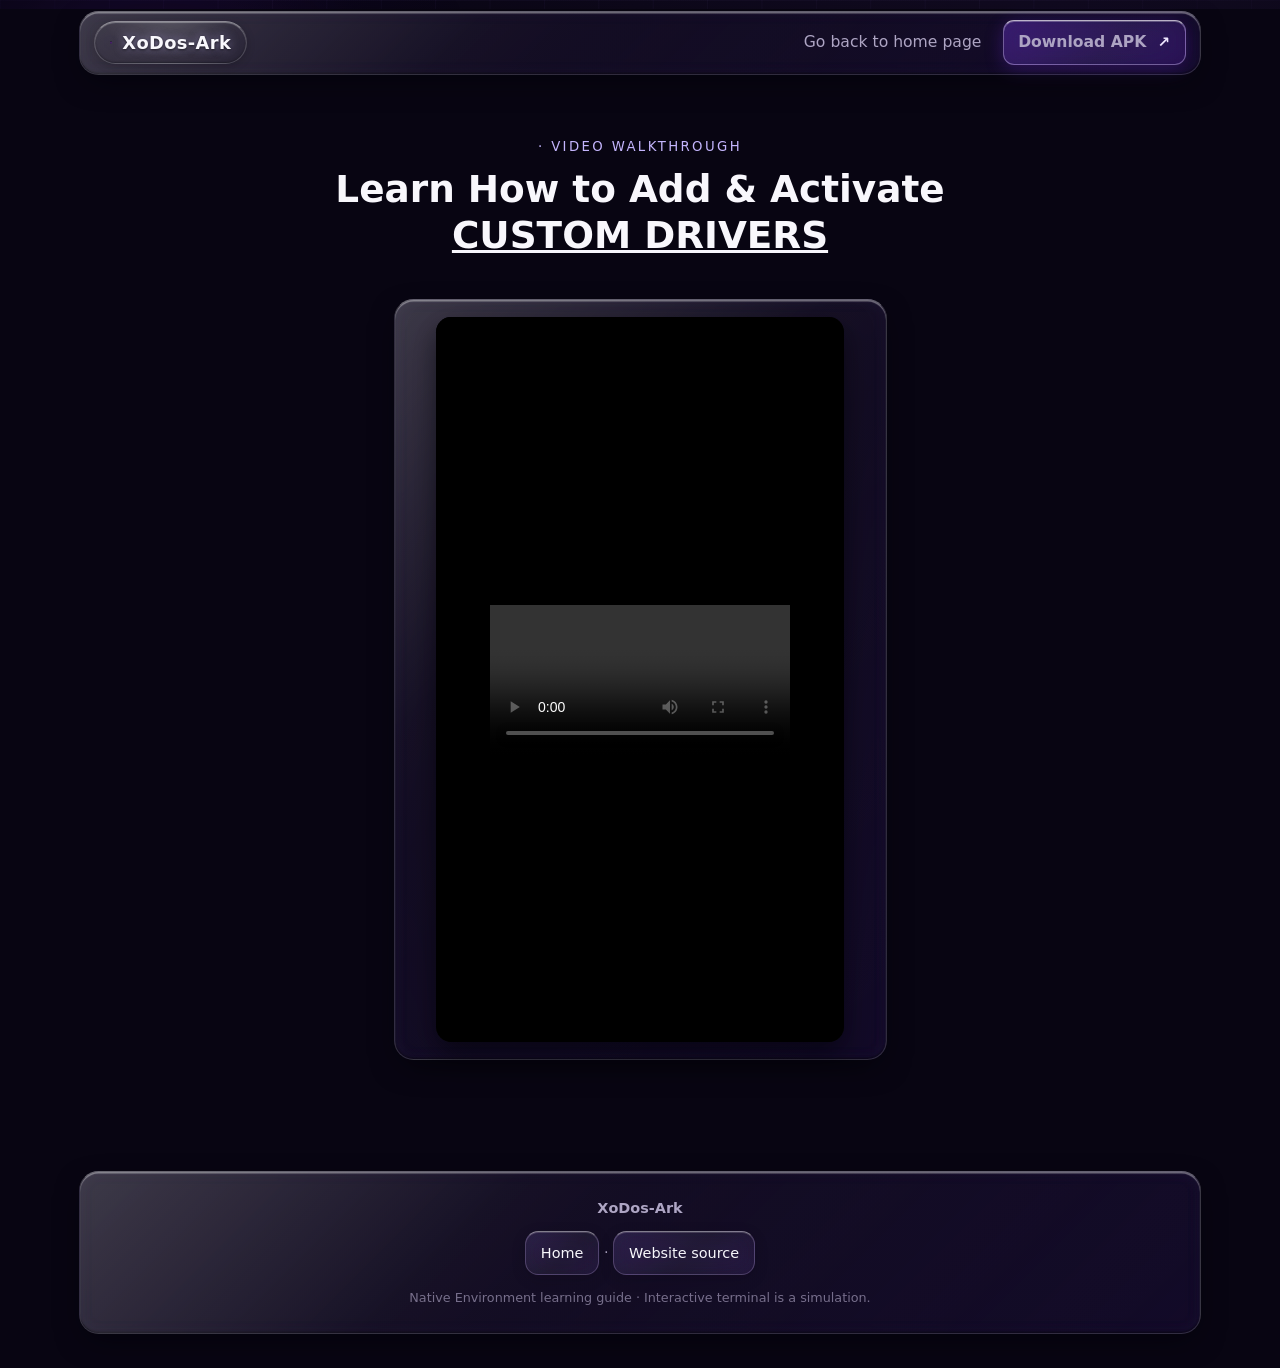
==== commit f130316e: "Update Active-cd-native.html updating the path of the video" ====
--- a/Active-cd-native.html
+++ b/Active-cd-native.html
@@ -88,8 +88,7 @@
     <div class="video-shell glass rv">
       <div class="video-frame">
         <iframe
-          src="about:blank"
-          data-youtube-id="PASTE_YOUTUBE_VIDEO_ID_HERE"
+          src="active-cd.mp4"
           title="XoDos-Ark Active CD native walkthrough"
           loading="lazy"
           referrerpolicy="strict-origin-when-cross-origin"
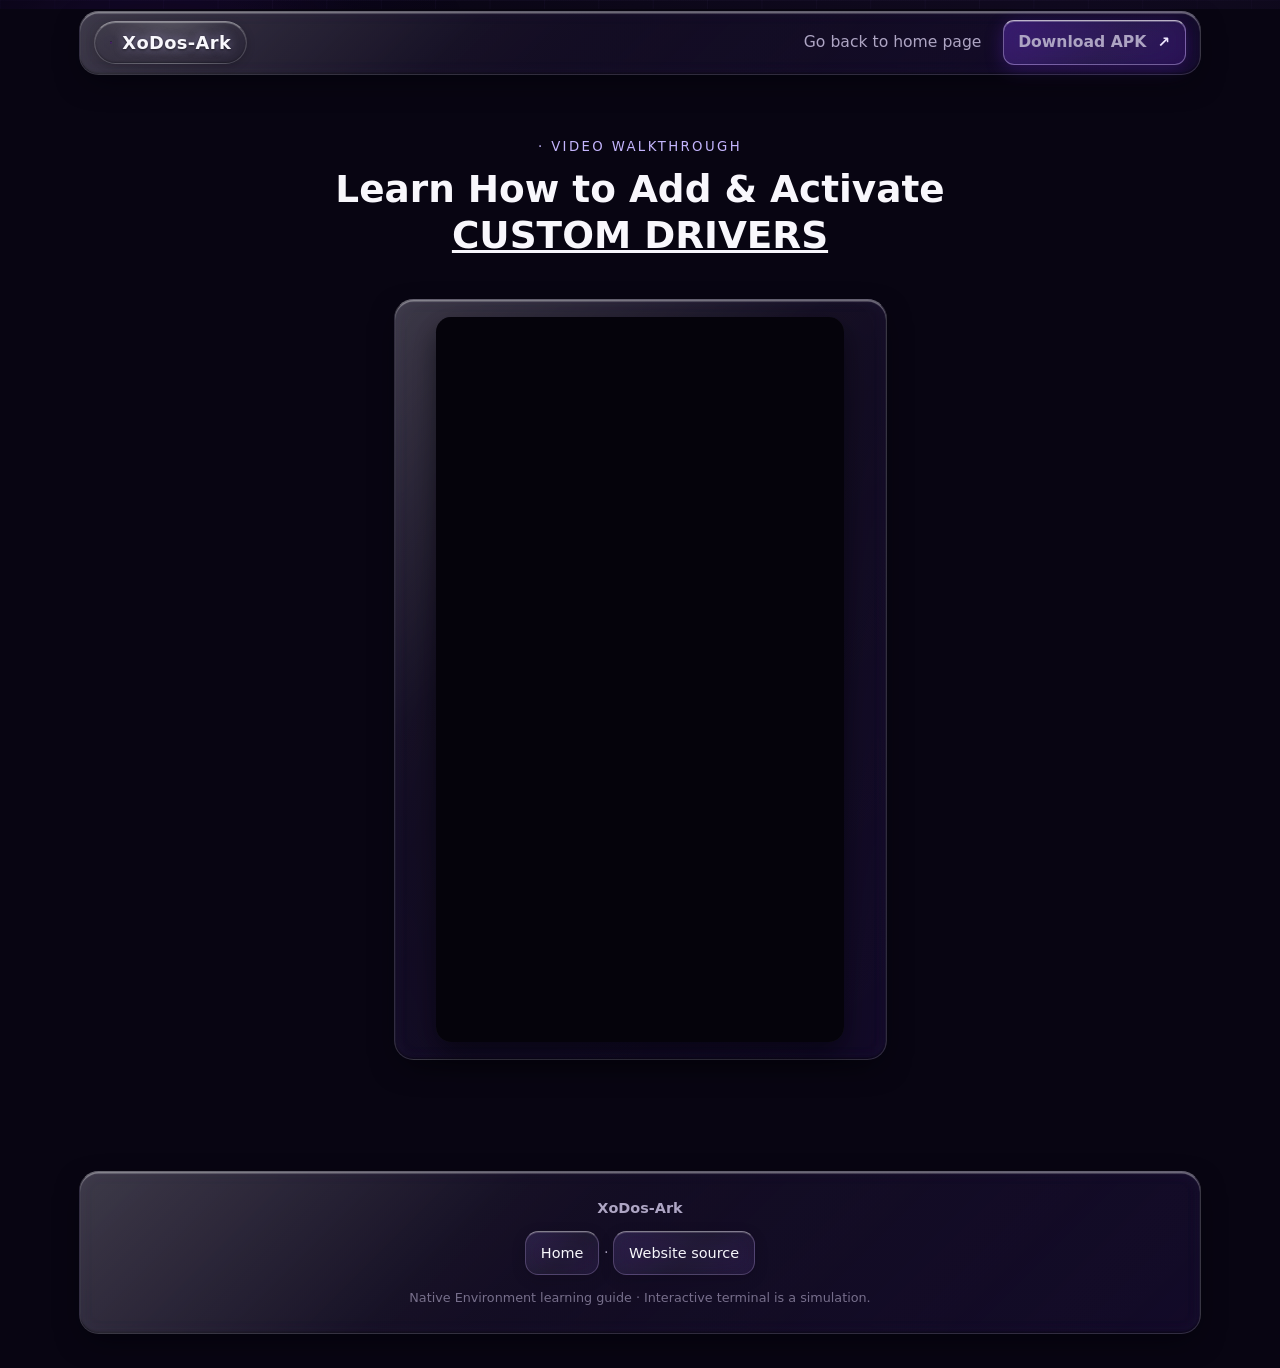
==== commit 921d204a: "Update Active-cd-native.html updating the video path" ====
--- a/Active-cd-native.html
+++ b/Active-cd-native.html
@@ -88,7 +88,7 @@
     <div class="video-shell glass rv">
       <div class="video-frame">
         <iframe
-          src="active-cd.mp4"
+                              src="https://www.youtube-nocookie.com/embed/k409-_dkUlw?rel=0&modestbranding=1"
           title="XoDos-Ark Active CD native walkthrough"
           loading="lazy"
           referrerpolicy="strict-origin-when-cross-origin"
